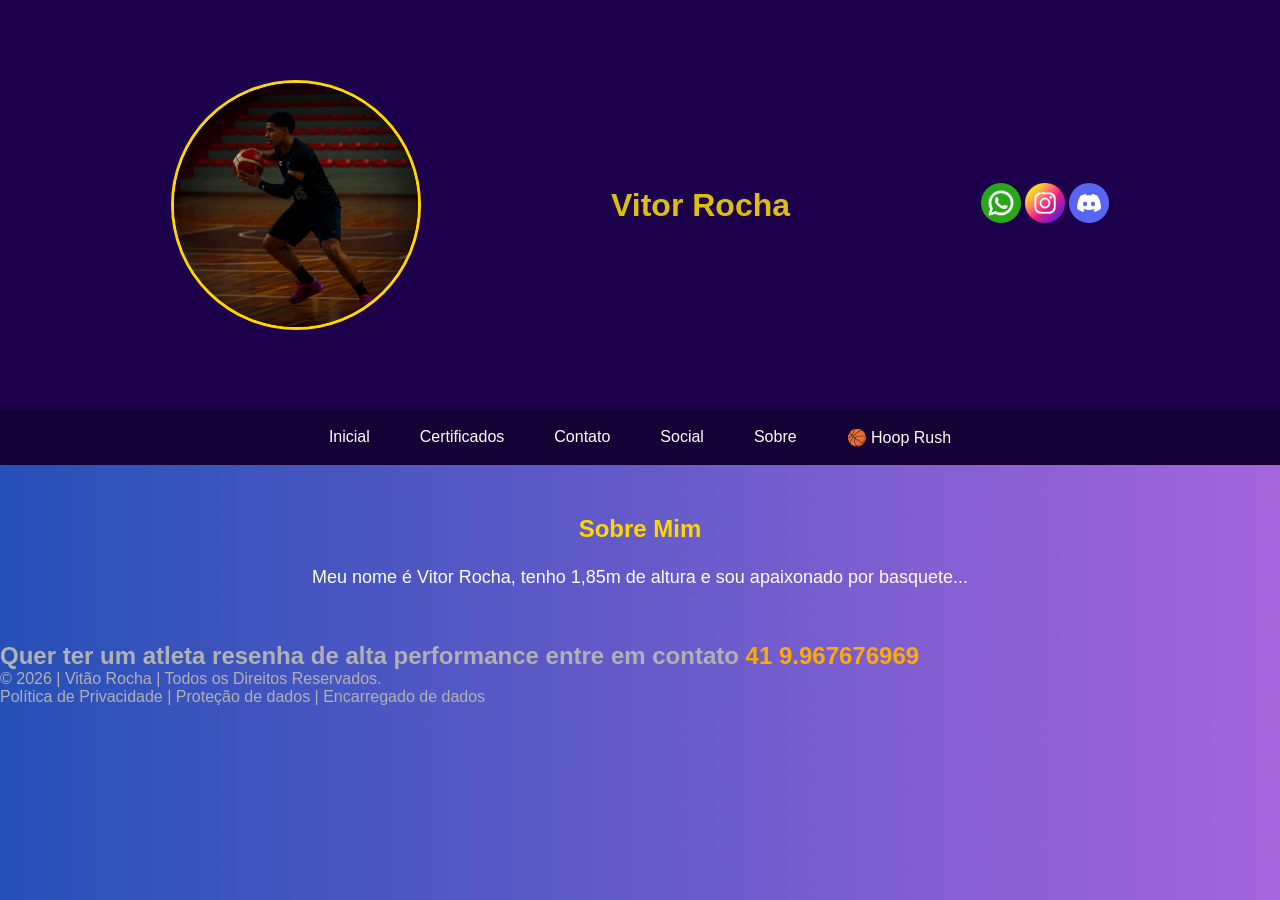
==== index.html @ 3212e562 "90" ====
<!DOCTYPE html>
<html lang="pt-br">
<head>
    <meta charset="UTF-8">
    <meta name="viewport" content="width=device-width, initial-scale=1.0">
    <title>Vitor Rocha</title>
    <link rel="stylesheet" href="style.css">
</head>
<body>
    <!-- Cabeçalho do site -->
    <header class="cabecalho-itens">
        <img class="cabecalho_imagem" src="WhatsApp Image 2026-06-12 at 19.13.53.jpeg" alt="Foto do Vitor">
        <h1 class="titulo_site">Vitor Rocha</h1>
        <div class="sociais">
            <img class="sociais" src="3670051.png" alt="Meu whatsapp">
            <img class="sociais" src="3955024.png" alt="Meu instagram">
            <img class="sociais" src="discord-round-color-icon.webp" alt="Meu discord">
        </div>
    </header>

    <!-- Menu de Navegação -->
    <nav>
        <ul>
            <li><a href="index.html">Inicial</a></li>
            <li><a href="certificados.html">Certificados</a></li>
            <li><a href="contato.html">Contato</a></li>
            <li><a href="social.html">Social</a></li>
            <li><a href="sobre.html">Sobre</a></li>
            <li><a href="jogo.html">🏀 Hoop Rush</a></li>
        </ul>
    </nav>

    <!-- Conteúdo Principal -->
    <main>
        <section class="sobre">
            <h2>Sobre Mim</h2>
            <p>Meu nome é Vitor Rocha, tenho 1,85m de altura e sou apaixonado por basquete...</p>
        </section>
    </main>

    <!-- Rodapé -->
    <footer class="escola">
        <h2 class="escola-título">Quer ter um atleta resenha de alta performance entre em contato <a class="link" href="https://wa.me/554167676969">41 9.967676969</a></h2>
        <p>© 2026 | Vitão Rocha | Todos os Direitos Reservados.</p>
        <p>Política de Privacidade | Proteção de dados | Encarregado de dados</p>
    </footer>
</body>
</html>
---- style.css ----
*{
    margin: 0;
    padding: 0;
    box-sizing: border-box;
}

body{
    font-family: Arial, Helvetica, sans-serif;
    background-image: url("Design sem nome.png");
    background-size: cover;
    background-position: center;
    background-repeat: no-repeat;
    background-attachment: fixed;
    color: white;
}

header{
background-color: #1d004b;
color: #144848;
width: 100%;
padding: 80px;
}
.cabecalho-itens{
max-width: 1980px;
margin: 0 auto;
display: flex;
align-items: center;
justify-content: center;
}
.cabecalho_imagem{
    width: 250px;
    height: 250px;
    object-fit: cover;
    border-radius: 50%;
    border: 3px solid gold;
        /* Animação */
    transition: transform 0.4s ease, box-shadow 0.4s ease;
}

.titulo_site{
    padding: 50px;
    text-align: center;
    width: 50%;
    font: 60px;
    color: rgba(255, 225, 0, 0.852);
}
.sociais img{
    width: 40px;
    transition: transform 0.3s ease, filter 0.3s ease;
}

.sociais img:hover{
    transform: rotate(10deg) scale(1.2);
    filter: drop-shadow(0 0 10px gold);
}

.banner1{
display: flex;
justify-content: center;
}
.estudante_titulo{
    padding: 50px;
    text-align: center;
    color: gold;
}
.estudante-nome{
    text-align: center;
    color: #FFD700; /* dourado */
}
.estudante-imagem{
    width: 180px;
    height: 180px;
    object-fit: cover;
    border-radius: 50%;
    border: 3px solid gold;
    transition: transform 0.4s ease, box-shadow 0.4s ease;
}.estudante-imagem:hover{
    transform: translateY(-12px) scale(1.08);
    box-shadow: 0 15px 30px rgba(255, 215, 0, 0.7);
    cursor: pointer;
}
.estudante-icone{
width: 38px;
padding: 4px 8px;
}
.estudante{
    background-color: #23202c;
}

.estudante.div{
text-align: center;
padding: 24px 0;
justify-content: space-around;
}
.estudantes_todos{
display: flex;
justify-content: space-around;
}
.escola-image{
    width: 60%;
    max-width: 800px;
    height: auto;
}
.escola-titulo{
padding: 50px;
text-align: center;
}
.logo_rodape{
height: 80px;
padding: 12px 0;


}

.link{
color: #ffaa00;
text-decoration: none;
}.estudantes_todos{
    display: flex;
    justify-content: align-items;
    gap: 40px;
    flex-wrap: wrap;
}

.estudante-div{
    text-align: center;
}
body{
    color: rgb(255, 208, 0);
}
.escola{
    color: rgb(177, 177, 177);
}
.sobre{
    text-align: center;
    padding: 50px;
    color: white;
}

.sobre h2{
    color: gold;
    margin-bottom: 20px;
}

.sobre p{
    max-width: 800px;
    margin: 0 auto;
    font-size: 18px;
    line-height: 1.6;
}.cabecalho_imagem:hover{
    transform: translateY(-15px) scale(1.05);
    box-shadow: 0 15px 30px rgba(255, 215, 0, 0.6);
}.video {
    text-align: center;
    padding: 40px 20px;
}

.video {
    text-align: center;
    padding: 40px 20px;
}

.video h2 {
    margin-bottom: 20px;
}

.video iframe {
    display: block;
    margin: 0 auto;
    width: 80%;
    max-width: 800px;
    aspect-ratio: 16 / 9;
    border: none;
    border-radius: 15px;
}nav {
    background-color: #140034;
}

nav ul {
    list-style-type: none;
    margin: 0;
    padding: 0;
    display: flex;
    justify-content: center;
}

nav li a {
    display: block;
    color: white;
    text-decoration: none;
    padding: 18px 25px;
    font-family: Arial, sans-serif;
    transition: 0.3s;
}

nav li a:hover {
    background-color: #ffd900;
    color: #000;
}
/* TÍTULO DOS CERTIFICADOS */

main > h1 {
    text-align: center;
    margin: 40px 0 30px;
}


/* ÁREA DOS CERTIFICADOS */

.certificados {
    display: flex;
    justify-content: center;
    align-items: flex-start;
    gap: 30px;
    flex-wrap: wrap;
    padding: 20px;
}


/* CADA CERTIFICADO */

.certificado {
    width: 450px;
    background-color: white;
    padding: 20px;
    border-radius: 15px;
    text-align: center;
    box-shadow: 0 5px 15px rgba(0, 0, 0, 0.3);
    transition: 0.3s;
}


/* EFEITO AO PASSAR O MOUSE */

.certificado:hover {
    transform: translateY(-10px);
}


/* IMAGEM DO CERTIFICADO */

.certificado img {
    width: 100%;
    height: auto;
    border-radius: 10px;
}


/* TÍTULO */

.certificado h2 {
    font-size: 20px;
    margin-top: 15px;
}


/* TEXTO */

.certificado p {
    font-size: 16px;
}main > h1 {
    text-align: center;
    text-transform: uppercase;
    margin: 40px 0 30px;
}
.pagina-social {
    text-align: center;
    padding: 40px 20px;
}

.pagina-social h1 {
    text-transform: uppercase;
    color: #ffd900;
    margin-bottom: 20px;
}

.pagina-social p {
    text-align: center;
    color: white;
}

.redes {
    display: flex;
    justify-content: center;
    align-items: center;
    gap: 50px;
    margin-top: 50px;
}

.redes a {
    width: 180px;
    padding: 20px;
    background-color: rgba(255, 255, 255, 0.15);
    border-radius: 15px;
    text-decoration: none;
    color: white;
    box-shadow: 0 5px 15px rgba(0, 0, 0, 0.3);
    transition: 0.3s;
}

.redes a:hover {
    transform: translateY(-10px);
    background-color: rgba(255, 255, 255, 0.3);
}

.redes img {
    width: 100px;
    height: 100px;
    object-fit: contain;
    display: block;
    margin: auto;
}

.redes span {
    display: block;
    margin-top: 15px;
    font-size: 20px;
    font-weight: bold;
}.pagina-contato {
    text-align: center;
    padding: 40px 20px;
}

.pagina-contato h1 {
    color: #ffd900;
    text-transform: uppercase;
    margin-bottom: 15px;
}

.pagina-contato p {
    color: white;
}

.formulario {
    width: 500px;
    max-width: 90%;
    margin: 40px auto;
    padding: 30px;
    background-color: rgba(255, 255, 255, 0.15);
    border-radius: 15px;
    display: flex;
    flex-direction: column;
    gap: 10px;
}

.formulario label {
    color: white;
    text-align: left;
    font-weight: bold;
}

.formulario input,
.formulario textarea {
    padding: 12px;
    border: none;
    border-radius: 8px;
    font-size: 16px;
    font-family: Arial, sans-serif;
}

.formulario textarea {
    resize: vertical;
}

.formulario button {
    margin-top: 15px;
    padding: 12px;
    border: none;
    border-radius: 8px;
    background-color: #ffd900;
    color: #000;
    font-size: 16px;
    font-weight: bold;
    cursor: pointer;
    transition: 0.3s;
}

.formulario button:hover {
    background-color: white;
    transform: scale(1.03);
}

.pagina-sobre {
    padding: 50px 40px;
    text-align: center;
}

.pagina-sobre > h1 {
    color: #ffd900;
    text-transform: uppercase;
    margin-bottom: 70px;
}

.sobre-conteudo {
    max-width: 1100px;
    margin: auto;
    display: flex;
    align-items: center;
    justify-content: center;
    gap: 90px;
}

.foto-sobre {
    width: 320px;
    height: 320px;
    object-fit: cover;
    border-radius: 50%;
    border: 4px solid #ffd900;

    transition: transform 0.4s ease, box-shadow 0.4s ease;
}

/* Animação da foto */

.foto-sobre:hover {
    transform: translateY(-15px) scale(1.05);
    box-shadow: 0 15px 30px rgba(0, 0, 0, 0.4);
}

.texto-sobre {
    max-width: 650px;
    text-align: left;
    color: white;
}

.texto-sobre h2 {
    color: #ffd900;
    margin-top: 30px;
    margin-bottom: 10px;
}

.texto-sobre h2:first-child {
    margin-top: 0;
}

.texto-sobre p {
    font-size: 17px;
    line-height: 1.8;
    margin-bottom: 15px;
}
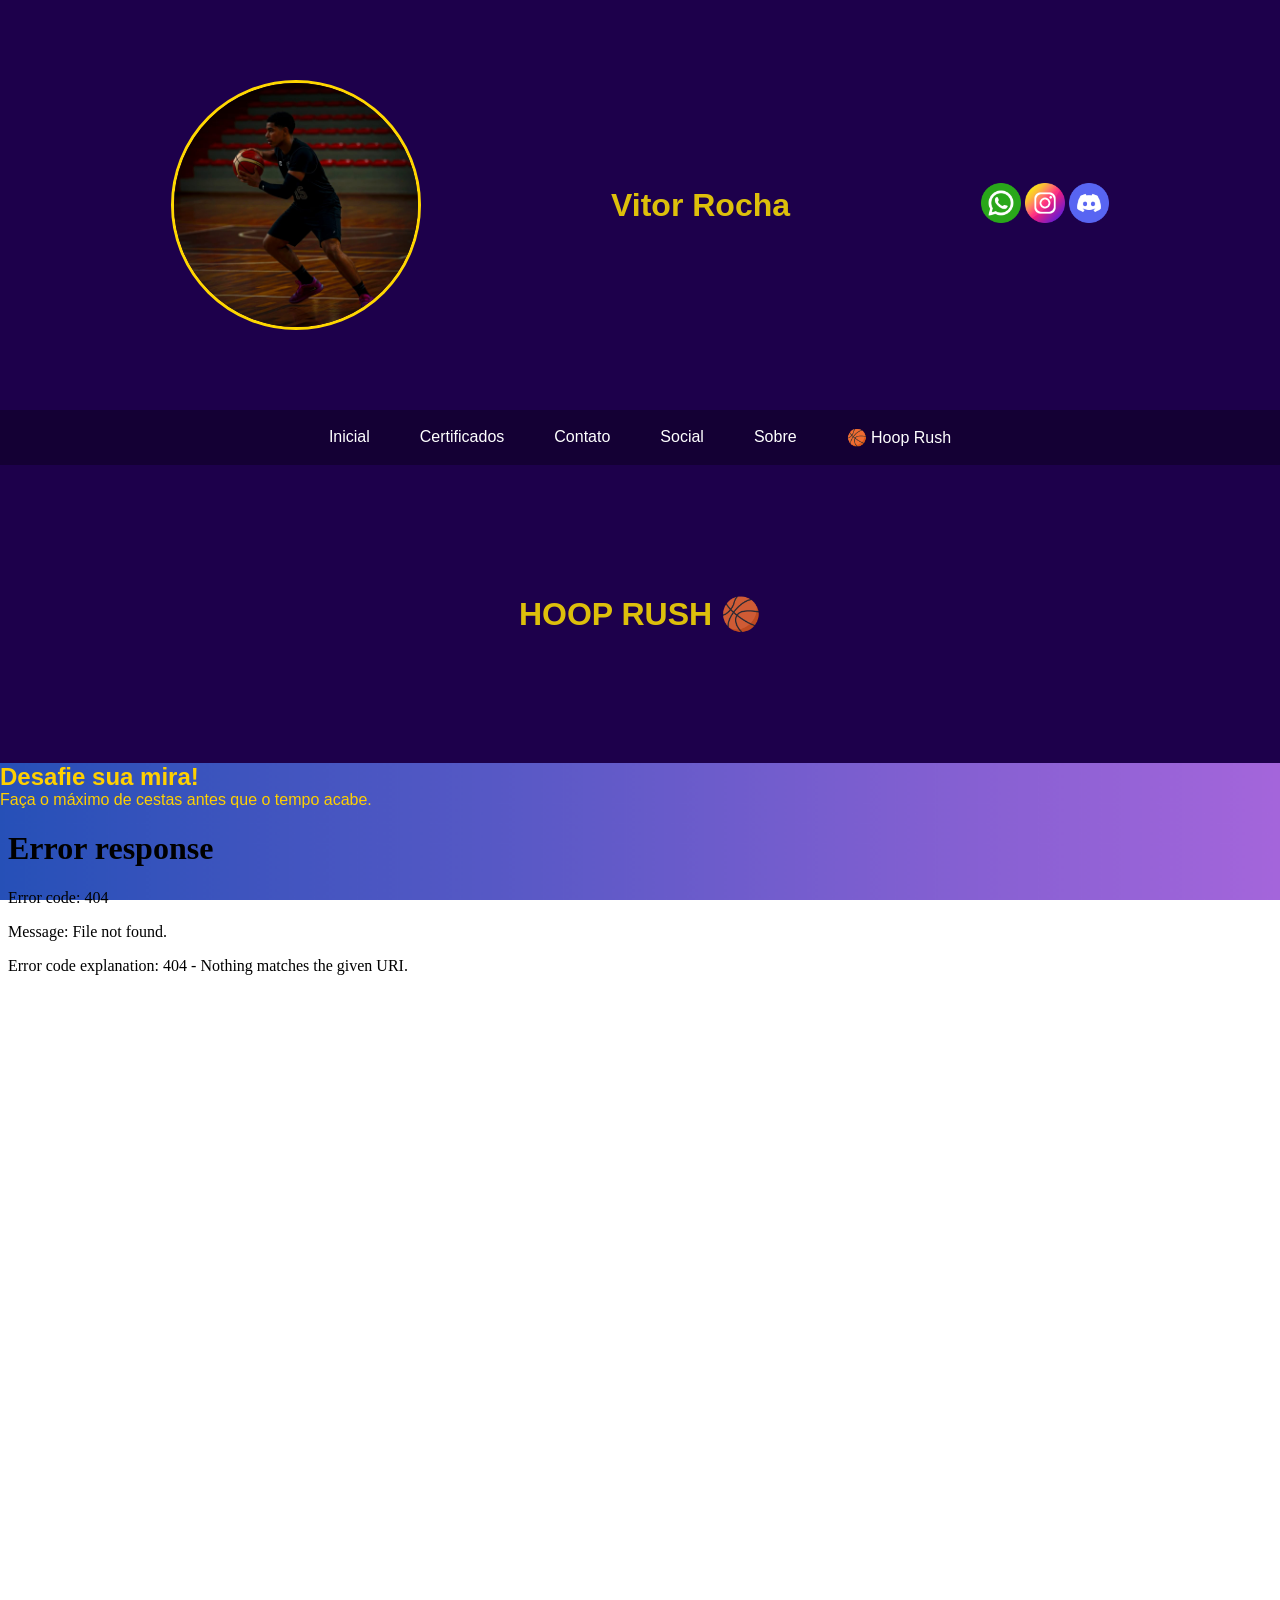
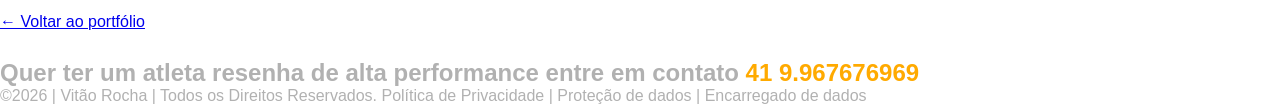
==== commit 08a8847b: "88" ====
--- a/index.html
+++ b/index.html
@@ -1,48 +1,171 @@
 <!DOCTYPE html>
+
 <html lang="pt-br">
+
 <head>
+
+<meta charset="UTF-8">
+
+<meta name="viewport" content="width=device-width, initial-scale=1.0">
+
+<title>Vitor Rocha</title>
+
+<link rel="stylesheet" href="style.css">
+
+</head>
+
+<body>
+
+<!--header é a parte do cabeçalho do site, é o topo da página-->
+
+<header class="cabecalho-itens">
+
+<img class="cabecalho_imagem" src="WhatsApp Image 2026-06-12 at 19.13.53.jpeg" alt=" Foto do vitor ">
+
+<h1 class="titulo_site">Vitor Rocha</h1>
+
+<div class="sociais">
+
+<img class="sociais" src="3670051.png" alt="Meu whatsapp">
+
+<img class="sociais" src="3955024.png" alt="Meu instagram">
+
+<img class="sociais" src="discord-round-color-icon.webp" alt="Meu discord">
+
+</div>
+
+</header>
+
+
+
+
+
+ 
+
+<nav>
+
+    <ul>
+
+        <li><a href="index.html">Inicial</a></li>
+
+        <li><a href="certificados.html">Certificados</a></li>
+
+        <li><a href="contato.html">Contato</a></li>
+
+        <li><a href="social.html">Social</a></li>
+
+        <li><a href="sobre.html">Sobre</a></li>
+
+        <li><a href="jogo.html">🏀 Hoop Rush</a></li>
+
+    </ul>
+
+</nav>
+
+
+
+
+
+
+
+   
+
+<!DOCTYPE html>
+
+<html lang="pt-BR">
+
+<head>
+
     <meta charset="UTF-8">
+
     <meta name="viewport" content="width=device-width, initial-scale=1.0">
-    <title>Vitor Rocha</title>
+
+    <title>Hoop Rush | Vitor</title>
+
     <link rel="stylesheet" href="style.css">
+
 </head>
+
 <body>
-    <!-- Cabeçalho do site -->
+
+
+
     <header class="cabecalho-itens">
-        <img class="cabecalho_imagem" src="WhatsApp Image 2026-06-12 at 19.13.53.jpeg" alt="Foto do Vitor">
-        <h1 class="titulo_site">Vitor Rocha</h1>
-        <div class="sociais">
-            <img class="sociais" src="3670051.png" alt="Meu whatsapp">
-            <img class="sociais" src="3955024.png" alt="Meu instagram">
-            <img class="sociais" src="discord-round-color-icon.webp" alt="Meu discord">
-        </div>
+
+        <h1 class="titulo_site">HOOP RUSH 🏀</h1>
+
     </header>
 
-    <!-- Menu de Navegação -->
-    <nav>
-        <ul>
-            <li><a href="index.html">Inicial</a></li>
-            <li><a href="certificados.html">Certificados</a></li>
-            <li><a href="contato.html">Contato</a></li>
-            <li><a href="social.html">Social</a></li>
-            <li><a href="sobre.html">Sobre</a></li>
-            <li><a href="jogo.html">🏀 Hoop Rush</a></li>
-        </ul>
-    </nav>
 
-    <!-- Conteúdo Principal -->
-    <main>
-        <section class="sobre">
-            <h2>Sobre Mim</h2>
-            <p>Meu nome é Vitor Rocha, tenho 1,85m de altura e sou apaixonado por basquete...</p>
-        </section>
+
+    <main class="pagina-jogo">
+
+        <h2>Desafie sua mira!</h2>
+
+        <p>Faça o máximo de cestas antes que o tempo acabe.</p>
+
+
+
+        <iframe
+
+            src="hoop-rush/index.html"
+
+            title="Jogo Hoop Rush"
+
+            width="100%"
+
+            height="800"
+
+            style="border:0; border-radius:16px;"
+
+            allow="autoplay">
+
+        </iframe>
+
+
+
+        <p>
+
+            <a href="index.html">← Voltar ao portfólio</a>
+
+        </p>
+
     </main>
 
-    <!-- Rodapé -->
+
+
+</body>
+
+</html>
+
+
+
+
+
+
+
+
+
+
+
+
+
     <footer class="escola">
-        <h2 class="escola-título">Quer ter um atleta resenha de alta performance entre em contato <a class="link" href="https://wa.me/554167676969">41 9.967676969</a></h2>
-        <p>© 2026 | Vitão Rocha | Todos os Direitos Reservados.</p>
-        <p>Política de Privacidade | Proteção de dados | Encarregado de dados</p>
-    </footer>
-</body>
-</html>+
+<img class="logo_rodape" src="" alt="">
+
+<h2 class="escola-título">Quer ter um atleta resenha de alta performance entre em contato<a class="link"
+
+
+
+href="https://wa.me/554167676969"> 41 9.967676969 </a></h2>
+
+<p></p>
+
+<p>©2026 | Vitão Rocha | Todos os Direitos Reservados.
+
+Política de Privacidade | Proteção de dados | Encarregado de dados</p>
+
+<p> </p>
+
+</footer> 
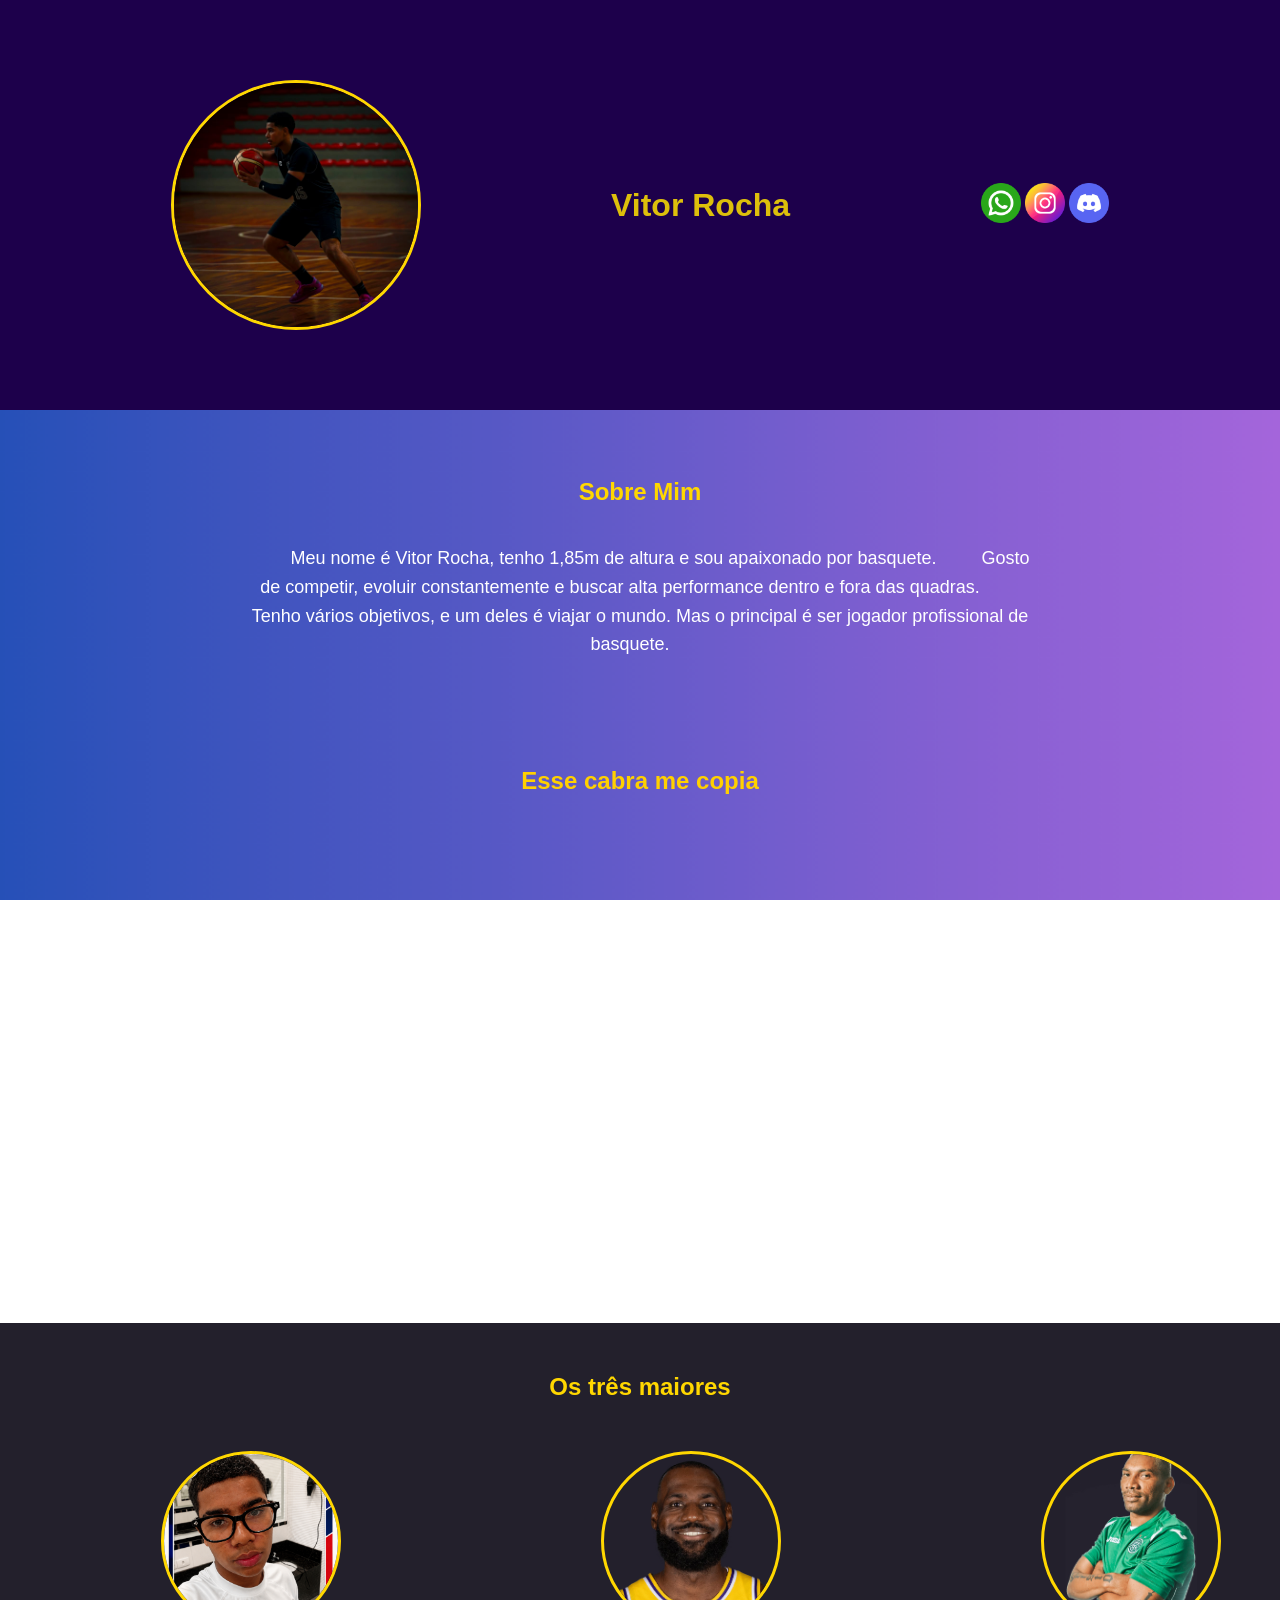
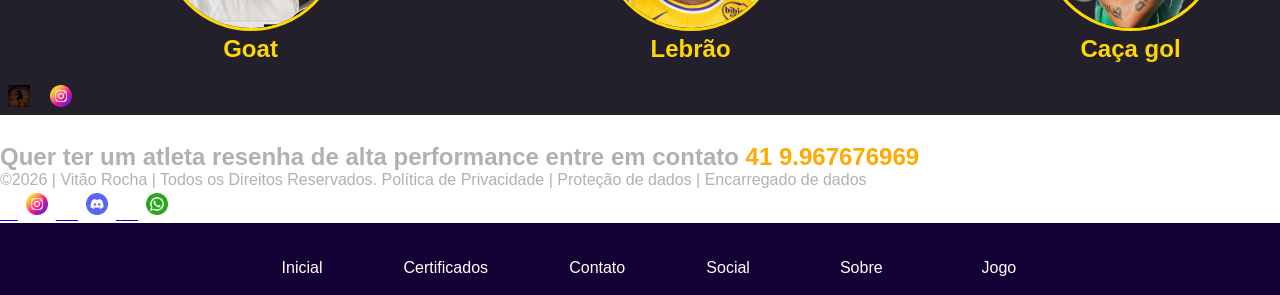
==== commit fe2fc614: "jj" ====
--- a/index.html
+++ b/index.html
@@ -4,7 +4,7 @@
 
 <head>
 
-<meta charset="UTF-8">
+    <meta charset="UTF-8">
 
 <meta name="viewport" content="width=device-width, initial-scale=1.0">
 
@@ -16,18 +16,17 @@
 
 <body>
 
-<!--header é a parte do cabeçalho do site, é o topo da página-->
 
-<header class="cabecalho-itens">
+    <!--header é a parte do cabeçalho do site, é o topo da página-->
 
-<img class="cabecalho_imagem" src="WhatsApp Image 2026-06-12 at 19.13.53.jpeg" alt=" Foto do vitor ">
+    <header class="cabecalho-itens">
 
+        <img class="cabecalho_imagem" src="WhatsApp Image 2026-06-12 at 19.13.53.jpeg" alt=" Foto do vitor ">
 <h1 class="titulo_site">Vitor Rocha</h1>
 
 <div class="sociais">
 
-<img class="sociais" src="3670051.png" alt="Meu whatsapp">
-
+    <img class="sociais" src="3670051.png" alt="Meu whatsapp">
 <img class="sociais" src="3955024.png" alt="Meu instagram">
 
 <img class="sociais" src="discord-round-color-icon.webp" alt="Meu discord">
@@ -35,137 +34,112 @@
 </div>
 
 </header>
+<!--Seção banner 1 é a parte do paragrafo 1 da página-->
+<section class="banner1">
+<img class="escola-image" src="paragrafo_1_banner.jpg" alt="">
+</section>
+<!--Seção estudantes é a parte do paragrafo 2 da página -- "Meninos"-->
+<!--altere em "src="estudante_menino_1.png" para src"nome da imagem do menino em
+todos abaixo-->
+<!--altere em "src="site_school.png" para src"nome da logo em todos abaixo-->
+<!--para aumentar os alunos copie a div no edidor que corresponda desde a foto
+até os icones abaixo - dúvidas chame o professor-->
+<section class="sobre">
+    <h2>Sobre Mim</h2>
 
+    <p>
+        Meu nome é Vitor Rocha, tenho 1,85m de altura e sou apaixonado por basquete.
+        Gosto de competir, evoluir constantemente e buscar alta performance dentro e fora das quadras.
+        Tenho vários objetivos, e um deles é viajar o mundo. Mas o principal é ser jogador profissional de basquete.
+    </p>
+</section>
+<section class="video">
+    <h2>Esse cabra me copia</h2>
 
+    <iframe
+        src="https://www.youtube.com/embed/qfj-xhp1gXg"
+        title="Vídeo do YouTube"
+        frameborder="0"
+        allow="accelerometer; autoplay; clipboard-write; encrypted-media; gyroscope; picture-in-picture; web-share"
+        allowfullscreen>
+    </iframe>
+</section>
 
+<section class="estudante">
+<h1 class="estudante_titulo">Os três maiores</h1>
+<p> </p>
+<div class="estudantes_todos">
 
+    <div class="estudante-div">
+        <img class="estudante-imagem" src="ChatGPT Image 15 de jun. de 2026, 21_21_44.png" alt="Vitor">
+        <h2 class="estudante-nome">Goat </h2>
+    </div>
 
- 
+    <div class="estudante-div">
+        <img class="estudante-imagem" src="lj.avif" alt="Foto 2">
+        <h2 class="estudante-nome">Lebrão</h2>
+    </div>
 
-<nav>
+    <div class="estudante-div">
+        <img class="estudante-imagem" src="319528_ori__20160216143359_flavio_caca_rato.png" alt="Foto 3">
+        <h2 class="estudante-nome">Caça gol</h2>
+    </div>
 
-    <ul>
+</div>
+<p> </p>
+<img class="estudante-icone" src="WhatsApp Image 2026-06-12 at 19.13.53.jpeg" alt="Link do Site da
+escola"></a>
+<img class="estudante-icone" src="3955024.png" alt="Link do
+Instagram">
 
-        <li><a href="index.html">Inicial</a></li>
-
-        <li><a href="certificados.html">Certificados</a></li>
-
-        <li><a href="contato.html">Contato</a></li>
-
-        <li><a href="social.html">Social</a></li>
-
-        <li><a href="sobre.html">Sobre</a></li>
-
-        <li><a href="jogo.html">🏀 Hoop Rush</a></li>
-
-    </ul>
-
-</nav>
+</div>
+</section>
+<!--Seção estudantes é a parte do paragrafo 3 da página -- "Meninas"-->
+<!--altere em "src="estudante_menina_1.png" para src"nome da imagem do menina em
+todas abaixo-->
+<!--altere em "src="site_school.png" para src"nome da logo em todos abaixo-->
 
 
 
 
 
 
+<!--Seção rodapé é a parte final da paragrafo 3 da página-->
+<footer class="escola">
 
-   
+    <img class="logo_rodape" src="" alt="">
 
-<!DOCTYPE html>
-
-<html lang="pt-BR">
-
-<head>
-
-    <meta charset="UTF-8">
-
-    <meta name="viewport" content="width=device-width, initial-scale=1.0">
-
-    <title>Hoop Rush | Vitor</title>
-
-    <link rel="stylesheet" href="style.css">
-
-</head>
-
-<body>
-
-
-
-    <header class="cabecalho-itens">
-
-        <h1 class="titulo_site">HOOP RUSH 🏀</h1>
-
-    </header>
-
-
-
-    <main class="pagina-jogo">
-
-        <h2>Desafie sua mira!</h2>
-
-        <p>Faça o máximo de cestas antes que o tempo acabe.</p>
-
-
-
-        <iframe
-
-            src="hoop-rush/index.html"
-
-            title="Jogo Hoop Rush"
-
-            width="100%"
-
-            height="800"
-
-            style="border:0; border-radius:16px;"
-
-            allow="autoplay">
-
-        </iframe>
-
-
-
-        <p>
-
-            <a href="index.html">← Voltar ao portfólio</a>
-
-        </p>
-
-    </main>
-
-
-
-</body>
-
-</html>
-
-
-
-
-
-
-
-
-
-
-
-
-
-    <footer class="escola">
-
-<img class="logo_rodape" src="" alt="">
-
-<h2 class="escola-título">Quer ter um atleta resenha de alta performance entre em contato<a class="link"
-
-
+    <h2 class="escola-título">Quer ter um atleta resenha de alta performance entre em contato<a class="link"
 
 href="https://wa.me/554167676969"> 41 9.967676969 </a></h2>
+<p></p>
+<p>©2026 | Vitão Rocha | Todos os Direitos Reservados.
+Política de Privacidade | Proteção de dados | Encarregado de dados</p>
+<p> </p>
+</footer>
+</body>
+</html>
+<!-- Instagram -->
+<a href="https://www.instagram.com/vitorrocha_oficial" target="_blank">
+    <img src="3955024.png" alt="Instagram" class="estudante-icone">
+</a>
 
-<p></p>
+<!-- Discord -->
+<a href="https://discord.gg/" target="_blank">
+    <img src="discord-round-color-icon.webp" alt="Discord" class="estudante-icone">
+</a>
 
-<p>©2026 | Vitão Rocha | Todos os Direitos Reservados.
-
-Política de Privacidade | Proteção de dados | Encarregado de dados</p>
-
-<p> </p>
-
-</footer> +<!-- WhatsApp -->
+<a href="https://wa.me/5541999105448" target="_blank">
+    <img src="3670051.png" alt="WhatsApp" class="estudante-icone">
+</a>
+<nav>
+    <ul>
+        <li><a href="index.html">Inicial</a></li>
+        <li><a href="certificados.html">Certificados</a></li>
+        <li><a href="contato.html">Contato</a></li>
+        <li><a href="social.html">Social</a></li>
+         <li><a href="sobre.html">Sobre</a></li>
+           <li><a href="jogo.html">Jogo</a></li>
+    </ul>
+</nav>
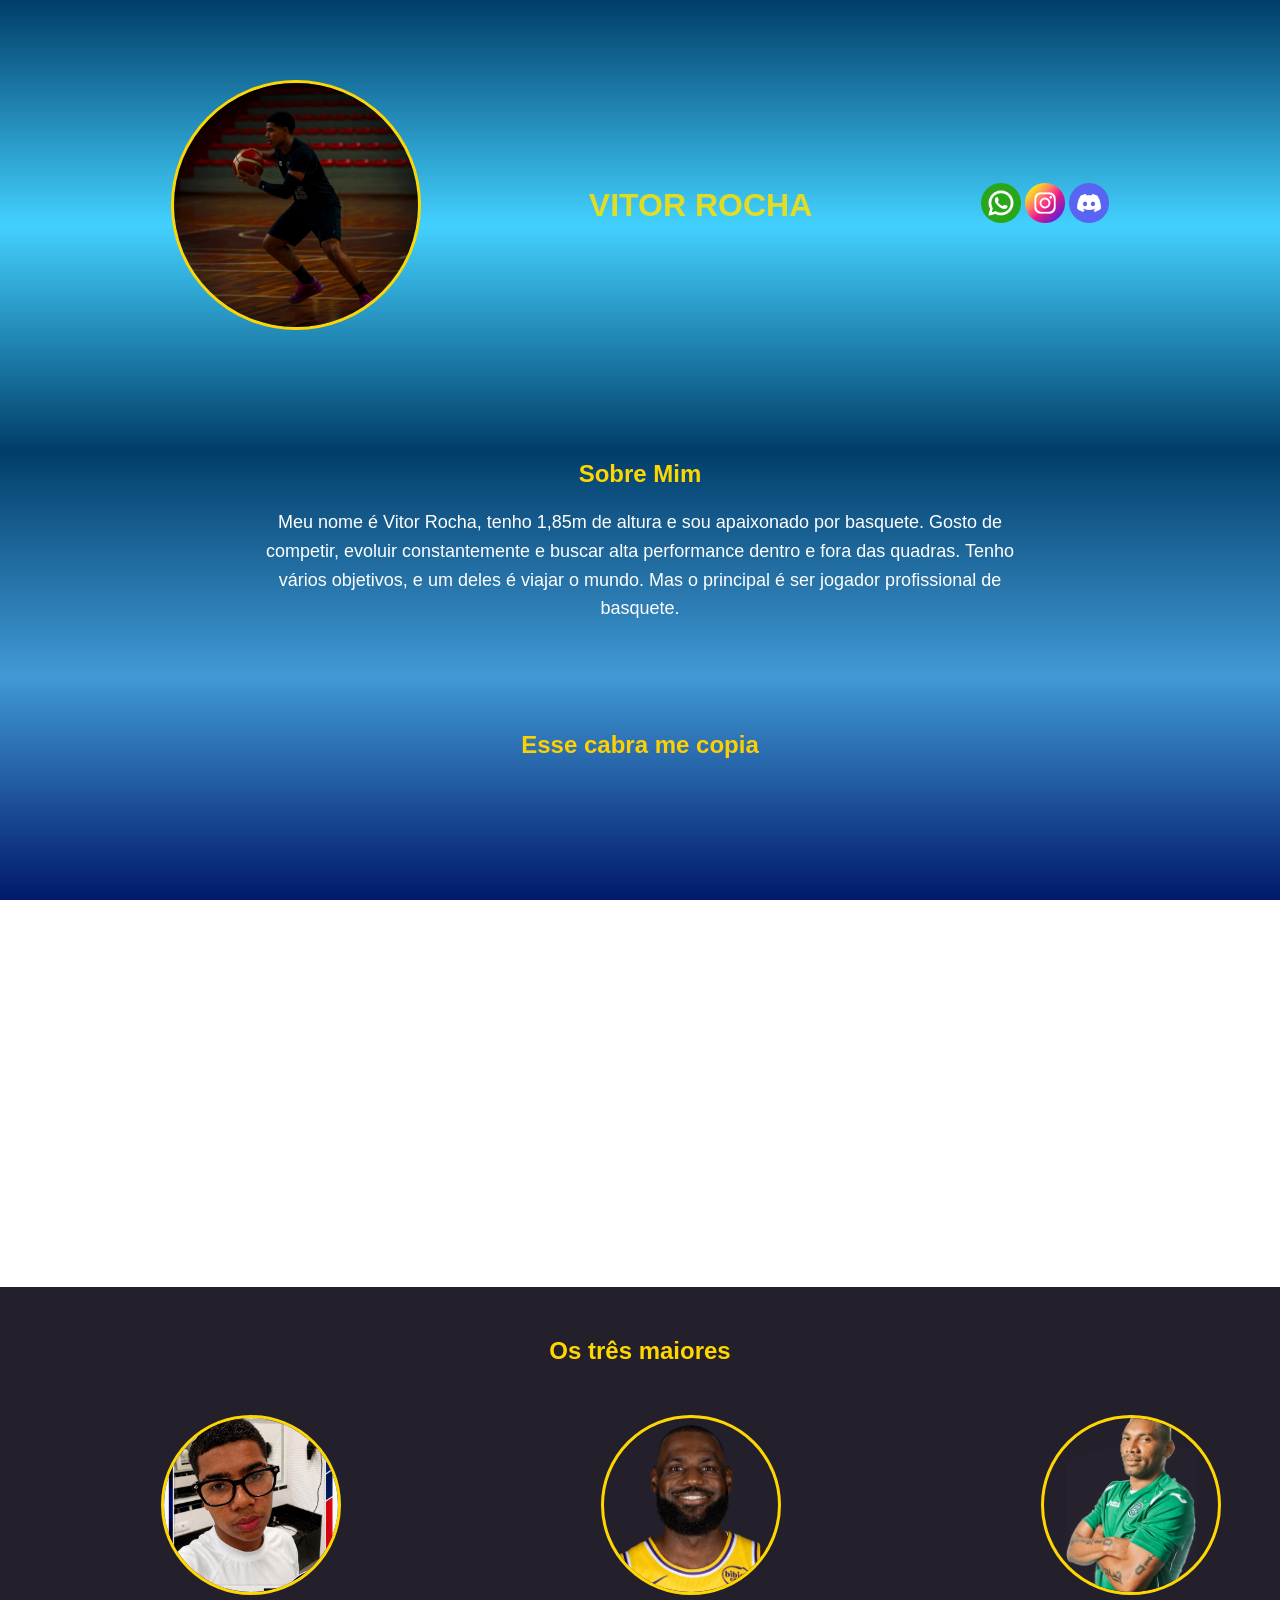
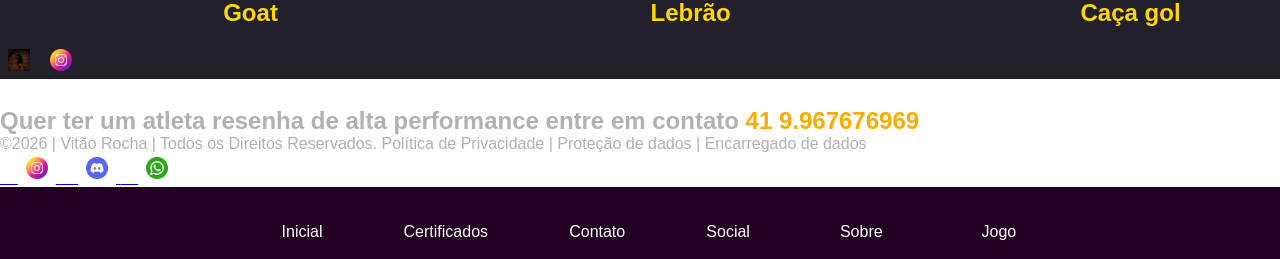
==== commit 8b2e4e22: "~~" ====
--- a/index.html
+++ b/index.html
@@ -22,7 +22,7 @@
     <header class="cabecalho-itens">
 
         <img class="cabecalho_imagem" src="WhatsApp Image 2026-06-12 at 19.13.53.jpeg" alt=" Foto do vitor ">
-<h1 class="titulo_site">Vitor Rocha</h1>
+<h1 class="titulo_site">VITOR ROCHA</h1>
 
 <div class="sociais">
 
@@ -45,24 +45,25 @@
 <!--para aumentar os alunos copie a div no edidor que corresponda desde a foto
 até os icones abaixo - dúvidas chame o professor-->
 <section class="sobre">
-    <h2>Sobre Mim</h2>
 
-    <p>
-        Meu nome é Vitor Rocha, tenho 1,85m de altura e sou apaixonado por basquete.
-        Gosto de competir, evoluir constantemente e buscar alta performance dentro e fora das quadras.
-        Tenho vários objetivos, e um deles é viajar o mundo. Mas o principal é ser jogador profissional de basquete.
-    </p>
+    <h2>Sobre Mim</h2>
+
+ <p>
+ Meu nome é Vitor Rocha, tenho 1,85m de altura e sou apaixonado por basquete.
+ Gosto de competir, evoluir constantemente e buscar alta performance dentro e fora das quadras.
+ Tenho vários objetivos, e um deles é viajar o mundo. Mas o principal é ser jogador profissional de basquete.
+ </p>
 </section>
 <section class="video">
     <h2>Esse cabra me copia</h2>
 
     <iframe
-        src="https://www.youtube.com/embed/qfj-xhp1gXg"
-        title="Vídeo do YouTube"
-        frameborder="0"
-        allow="accelerometer; autoplay; clipboard-write; encrypted-media; gyroscope; picture-in-picture; web-share"
-        allowfullscreen>
-    </iframe>
+src="https://www.youtube.com/embed/qfj-xhp1gXg"
+title="Vídeo do YouTube"
+ frameborder="0"
+ allow="accelerometer; autoplay; clipboard-write; encrypted-media; gyroscope; picture-in-picture; web-share"
+allowfullscreen>
+</iframe>
 </section>
 
 <section class="estudante">
--- a/style.css
+++ b/style.css
@@ -6,7 +6,7 @@
 
 body{
     font-family: Arial, Helvetica, sans-serif;
-    background-image: url("Design sem nome.png");
+    background-image: url("background\ 01.png");
     background-size: cover;
     background-position: center;
     background-repeat: no-repeat;
@@ -15,7 +15,7 @@
 }
 
 header{
-background-color: #1d004b;
+background-color: #00000000;
 color: #144848;
 width: 100%;
 padding: 80px;
@@ -173,7 +173,7 @@
     border: none;
     border-radius: 15px;
 }nav {
-    background-color: #140034;
+    background-color: #220125;
 }
 
 nav ul {
@@ -290,7 +290,7 @@
 .redes a {
     width: 180px;
     padding: 20px;
-    background-color: rgba(255, 255, 255, 0.15);
+    background-color: rgba(0, 0, 0, 0.15);
     border-radius: 15px;
     text-decoration: none;
     color: white;
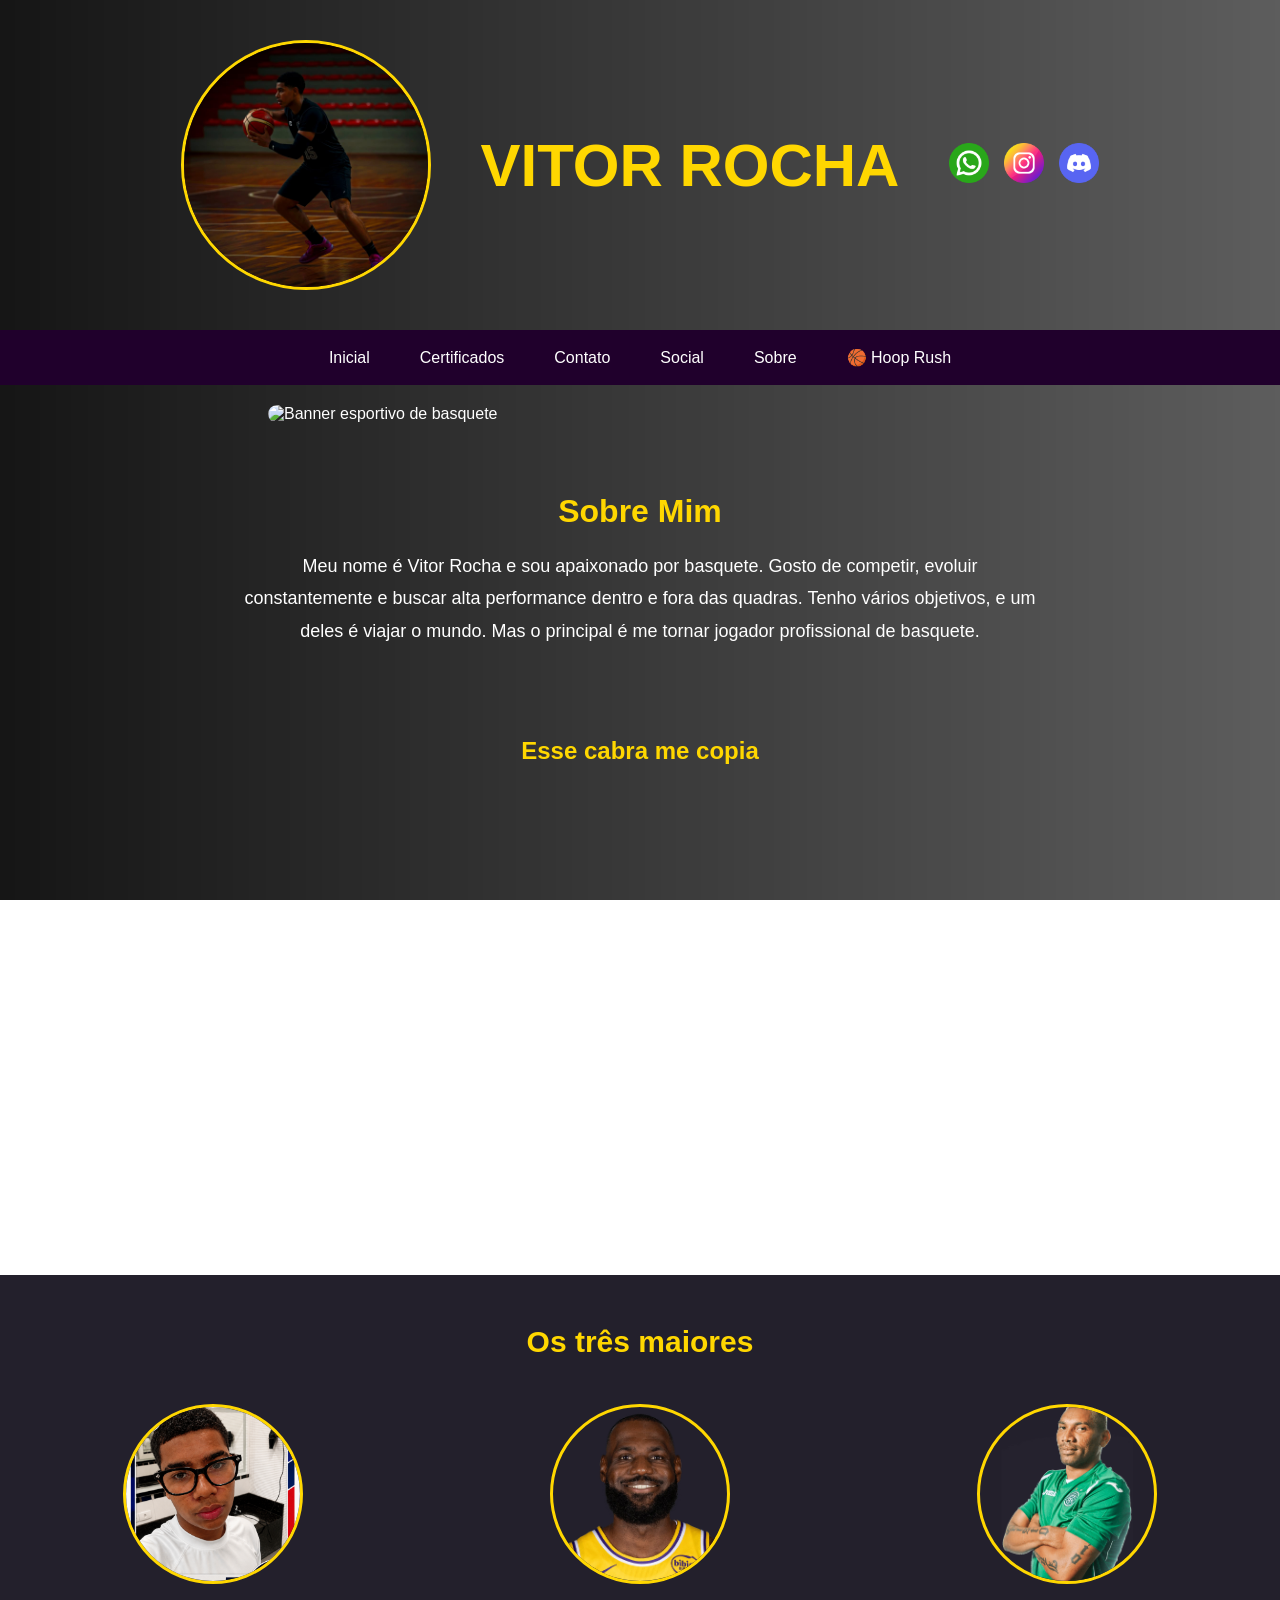
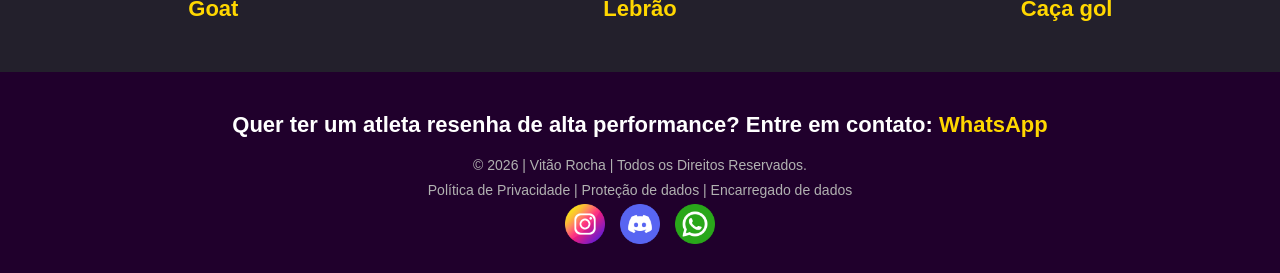
==== commit 6af19ca5: "x" ====
--- a/index.html
+++ b/index.html
@@ -1,146 +1,191 @@
+
 <!DOCTYPE html>
-
-<html lang="pt-br">
+<html lang="pt-BR">
 
 <head>
+    <meta charset="UTF-8">
+    <meta name="viewport" content="width=device-width, initial-scale=1.0">
 
-    <meta charset="UTF-8">
+    <title>Vitor Rocha</title>
 
-<meta name="viewport" content="width=device-width, initial-scale=1.0">
-
-<title>Vitor Rocha</title>
-
-<link rel="stylesheet" href="style.css">
-
+    <link rel="stylesheet" href="style.css">
 </head>
 
 <body>
 
-
-    <!--header é a parte do cabeçalho do site, é o topo da página-->
-
+    <!-- CABEÇALHO -->
     <header class="cabecalho-itens">
 
-        <img class="cabecalho_imagem" src="WhatsApp Image 2026-06-12 at 19.13.53.jpeg" alt=" Foto do vitor ">
-<h1 class="titulo_site">VITOR ROCHA</h1>
+        <img
+            class="cabecalho_imagem"
+            src="WhatsApp Image 2026-06-12 at 19.13.53.jpeg"
+            alt="Foto do Vitor">
 
-<div class="sociais">
+        <h1 class="titulo_site">VITOR ROCHA</h1>
 
-    <img class="sociais" src="3670051.png" alt="Meu whatsapp">
-<img class="sociais" src="3955024.png" alt="Meu instagram">
+        <div class="sociais">
 
-<img class="sociais" src="discord-round-color-icon.webp" alt="Meu discord">
+            <a href="https://wa.me/5541999105448" target="_blank" rel="noopener noreferrer">
+                <img src="3670051.png" alt="Meu WhatsApp">
+            </a>
 
-</div>
+            <a href="https://www.instagram.com/vitorrocha_oficial"
+               target="_blank" rel="noopener noreferrer">
+                <img src="3955024.png" alt="Meu Instagram">
+            </a>
 
-</header>
-<!--Seção banner 1 é a parte do paragrafo 1 da página-->
-<section class="banner1">
-<img class="escola-image" src="paragrafo_1_banner.jpg" alt="">
-</section>
-<!--Seção estudantes é a parte do paragrafo 2 da página -- "Meninos"-->
-<!--altere em "src="estudante_menino_1.png" para src"nome da imagem do menino em
-todos abaixo-->
-<!--altere em "src="site_school.png" para src"nome da logo em todos abaixo-->
-<!--para aumentar os alunos copie a div no edidor que corresponda desde a foto
-até os icones abaixo - dúvidas chame o professor-->
-<section class="sobre">
+            <a href="https://discord.com/"
+               target="_blank" rel="noopener noreferrer">
+                <img src="discord-round-color-icon.webp" alt="Discord">
+            </a>
 
-    <h2>Sobre Mim</h2>
+        </div>
 
- <p>
- Meu nome é Vitor Rocha, tenho 1,85m de altura e sou apaixonado por basquete.
- Gosto de competir, evoluir constantemente e buscar alta performance dentro e fora das quadras.
- Tenho vários objetivos, e um deles é viajar o mundo. Mas o principal é ser jogador profissional de basquete.
- </p>
-</section>
-<section class="video">
-    <h2>Esse cabra me copia</h2>
+    </header>
 
-    <iframe
-src="https://www.youtube.com/embed/qfj-xhp1gXg"
-title="Vídeo do YouTube"
- frameborder="0"
- allow="accelerometer; autoplay; clipboard-write; encrypted-media; gyroscope; picture-in-picture; web-share"
-allowfullscreen>
-</iframe>
-</section>
+    <!-- MENU DE NAVEGAÇÃO -->
+    <nav>
+        <ul>
+            <li><a href="index.html">Inicial</a></li>
+            <li><a href="certificados.html">Certificados</a></li>
+            <li><a href="contato.html">Contato</a></li>
+            <li><a href="social.html">Social</a></li>
+            <li><a href="sobre.html">Sobre</a></li>
+            <li><a href="jogo.html">🏀 Hoop Rush</a></li>
+        </ul>
+    </nav>
 
-<section class="estudante">
-<h1 class="estudante_titulo">Os três maiores</h1>
-<p> </p>
-<div class="estudantes_todos">
+    <main>
 
-    <div class="estudante-div">
-        <img class="estudante-imagem" src="ChatGPT Image 15 de jun. de 2026, 21_21_44.png" alt="Vitor">
-        <h2 class="estudante-nome">Goat </h2>
-    </div>
+        <!-- BANNER PRINCIPAL -->
+        <section class="banner1">
 
-    <div class="estudante-div">
-        <img class="estudante-imagem" src="lj.avif" alt="Foto 2">
-        <h2 class="estudante-nome">Lebrão</h2>
-    </div>
+            <img
+                class="escola-image"
+                src="paragrafo_1_banner.jpg"
+                alt="Banner esportivo de basquete">
 
-    <div class="estudante-div">
-        <img class="estudante-imagem" src="319528_ori__20160216143359_flavio_caca_rato.png" alt="Foto 3">
-        <h2 class="estudante-nome">Caça gol</h2>
-    </div>
+        </section>
 
-</div>
-<p> </p>
-<img class="estudante-icone" src="WhatsApp Image 2026-06-12 at 19.13.53.jpeg" alt="Link do Site da
-escola"></a>
-<img class="estudante-icone" src="3955024.png" alt="Link do
-Instagram">
+        <!-- SOBRE MIM -->
+        <section class="sobre">
 
-</div>
-</section>
-<!--Seção estudantes é a parte do paragrafo 3 da página -- "Meninas"-->
-<!--altere em "src="estudante_menina_1.png" para src"nome da imagem do menina em
-todas abaixo-->
-<!--altere em "src="site_school.png" para src"nome da logo em todos abaixo-->
+            <h2>Sobre Mim</h2>
 
+            <p>
+                Meu nome é Vitor Rocha e sou apaixonado por basquete.
+                Gosto de competir, evoluir constantemente e buscar
+                alta performance dentro e fora das quadras.
+                Tenho vários objetivos, e um deles é viajar o mundo.
+                Mas o principal é me tornar jogador profissional de basquete.
+            </p>
 
+        </section>
 
+        <!-- VÍDEO -->
+        <section class="video">
 
+            <h2>Esse cabra me copia</h2>
 
+            <iframe
+                src="https://www.youtube.com/embed/qfj-xhp1gXg"
+                title="Vídeo do YouTube"
+                allow="accelerometer; autoplay; clipboard-write; encrypted-media; gyroscope; picture-in-picture; web-share"
+                referrerpolicy="strict-origin-when-cross-origin"
+                allowfullscreen>
+            </iframe>
 
-<!--Seção rodapé é a parte final da paragrafo 3 da página-->
-<footer class="escola">
+        </section>
 
-    <img class="logo_rodape" src="" alt="">
+        <!-- OS TRÊS MAIORES -->
+        <section class="estudante">
 
-    <h2 class="escola-título">Quer ter um atleta resenha de alta performance entre em contato<a class="link"
+            <h1 class="estudante_titulo">Os três maiores</h1>
 
-href="https://wa.me/554167676969"> 41 9.967676969 </a></h2>
-<p></p>
-<p>©2026 | Vitão Rocha | Todos os Direitos Reservados.
-Política de Privacidade | Proteção de dados | Encarregado de dados</p>
-<p> </p>
-</footer>
+            <div class="estudantes_todos">
+
+                <div class="estudante-div">
+
+                    <img
+                        class="estudante-imagem"
+                        src="ChatGPT Image 15 de jun. de 2026, 21_21_44.png"
+                        alt="Vitor">
+
+                    <h2 class="estudante-nome">Goat</h2>
+
+                </div>
+
+                <div class="estudante-div">
+
+                    <img
+                        class="estudante-imagem"
+                        src="lj.avif"
+                        alt="Lebrão">
+
+                    <h2 class="estudante-nome">Lebrão</h2>
+
+                </div>
+
+                <div class="estudante-div">
+
+                    <img
+                        class="estudante-imagem"
+                        src="319528_ori__20160216143359_flavio_caca_rato.png"
+                        alt="Caça gol">
+
+                    <h2 class="estudante-nome">Caça gol</h2>
+
+                </div>
+
+            </div>
+
+        </section>
+
+    </main>
+
+    <!-- RODAPÉ -->
+    <footer class="escola">
+
+        <h2 class="escola-título">
+            Quer ter um atleta resenha de alta performance?
+            Entre em contato:
+
+            <a class="link" href="https://wa.me/55419967676969"
+               target="_blank" rel="noopener noreferrer">
+                WhatsApp
+            </a>
+        </h2>
+
+        <p>
+            © 2026 | Vitão Rocha | Todos os Direitos Reservados.
+        </p>
+
+        <p>
+            Política de Privacidade | Proteção de dados |
+            Encarregado de dados
+        </p>
+
+        <!-- REDES SOCIAIS -->
+        <div class="sociais">
+
+            <a href="https://www.instagram.com/vitorrocha_oficial"
+               target="_blank" rel="noopener noreferrer">
+                <img src="3955024.png" alt="Instagram">
+            </a>
+
+            <a href="https://discord.com/"
+               target="_blank" rel="noopener noreferrer">
+                <img src="discord-round-color-icon.webp" alt="Discord">
+            </a>
+
+            <a href="https://wa.me/5541999105448"
+               target="_blank" rel="noopener noreferrer">
+                <img src="3670051.png" alt="WhatsApp">
+            </a>
+
+        </div>
+
+    </footer>
+
 </body>
 </html>
-<!-- Instagram -->
-<a href="https://www.instagram.com/vitorrocha_oficial" target="_blank">
-    <img src="3955024.png" alt="Instagram" class="estudante-icone">
-</a>
-
-<!-- Discord -->
-<a href="https://discord.gg/" target="_blank">
-    <img src="discord-round-color-icon.webp" alt="Discord" class="estudante-icone">
-</a>
-
-<!-- WhatsApp -->
-<a href="https://wa.me/5541999105448" target="_blank">
-    <img src="3670051.png" alt="WhatsApp" class="estudante-icone">
-</a>
-<nav>
-    <ul>
-        <li><a href="index.html">Inicial</a></li>
-        <li><a href="certificados.html">Certificados</a></li>
-        <li><a href="contato.html">Contato</a></li>
-        <li><a href="social.html">Social</a></li>
-         <li><a href="sobre.html">Sobre</a></li>
-           <li><a href="jogo.html">Jogo</a></li>
-    </ul>
-</nav>
--- a/style.css
+++ b/style.css
@@ -1,166 +1,156 @@
-*{
+
+/* ========================================
+   CONFIGURAÇÕES GERAIS
+======================================== */
+
+* {
     margin: 0;
     padding: 0;
     box-sizing: border-box;
 }
 
-body{
+:root {
+    --roxo: #20002c;
+    --roxo-claro: #30203d;
+    --fundo-estudantes: #23202c;
+    --dourado: #ffd700;
+    --branco: #ffffff;
+    --cinza: #b1b1b1;
+}
+
+html {
+    scroll-behavior: smooth;
+}
+
+body {
     font-family: Arial, Helvetica, sans-serif;
-    background-image: url("background\ 01.png");
+    background-image: url("background 02.png");
     background-size: cover;
     background-position: center;
     background-repeat: no-repeat;
     background-attachment: fixed;
-    color: white;
-}
-
-header{
-background-color: #00000000;
-color: #144848;
-width: 100%;
-padding: 80px;
-}
-.cabecalho-itens{
-max-width: 1980px;
-margin: 0 auto;
-display: flex;
-align-items: center;
-justify-content: center;
-}
-.cabecalho_imagem{
+    color: var(--branco);
+    min-height: 100vh;
+}
+
+/* ========================================
+   CABEÇALHO
+======================================== */
+
+header {
+    background-color: transparent;
+    color: var(--branco);
+    width: 100%;
+    padding: 40px 20px;
+}
+
+.cabecalho-itens {
+    max-width: 1980px;
+    margin: 0 auto;
+    display: flex;
+    align-items: center;
+    justify-content: center;
+    gap: 30px;
+    flex-wrap: wrap;
+}
+
+.cabecalho_imagem {
     width: 250px;
     height: 250px;
     object-fit: cover;
     border-radius: 50%;
-    border: 3px solid gold;
-        /* Animação */
+    border: 3px solid var(--dourado);
     transition: transform 0.4s ease, box-shadow 0.4s ease;
 }
 
-.titulo_site{
-    padding: 50px;
-    text-align: center;
-    width: 50%;
-    font: 60px;
-    color: rgba(255, 225, 0, 0.852);
-}
-.sociais img{
+.cabecalho_imagem:hover {
+    transform: translateY(-15px) scale(1.05);
+    box-shadow: 0 15px 30px rgba(255, 215, 0, 0.6);
+}
+
+.titulo_site {
+    padding: 20px;
+    text-align: center;
+    font-size: 60px;
+    color: var(--dourado);
+    overflow-wrap: anywhere;
+}
+
+/* ========================================
+   ÍCONES SOCIAIS DO CABEÇALHO
+======================================== */
+
+.sociais {
+    display: flex;
+    align-items: center;
+    justify-content: center;
+    gap: 15px;
+}
+
+.sociais img {
     width: 40px;
+    height: 40px;
+    object-fit: contain;
     transition: transform 0.3s ease, filter 0.3s ease;
 }
 
-.sociais img:hover{
+.sociais img:hover {
     transform: rotate(10deg) scale(1.2);
-    filter: drop-shadow(0 0 10px gold);
-}
-
-.banner1{
-display: flex;
-justify-content: center;
-}
-.estudante_titulo{
-    padding: 50px;
-    text-align: center;
-    color: gold;
-}
-.estudante-nome{
-    text-align: center;
-    color: #FFD700; /* dourado */
-}
-.estudante-imagem{
-    width: 180px;
-    height: 180px;
-    object-fit: cover;
-    border-radius: 50%;
-    border: 3px solid gold;
-    transition: transform 0.4s ease, box-shadow 0.4s ease;
-}.estudante-imagem:hover{
-    transform: translateY(-12px) scale(1.08);
-    box-shadow: 0 15px 30px rgba(255, 215, 0, 0.7);
-    cursor: pointer;
-}
-.estudante-icone{
-width: 38px;
-padding: 4px 8px;
-}
-.estudante{
-    background-color: #23202c;
-}
-
-.estudante.div{
-text-align: center;
-padding: 24px 0;
-justify-content: space-around;
-}
-.estudantes_todos{
-display: flex;
-justify-content: space-around;
-}
-.escola-image{
+    filter: drop-shadow(0 0 10px var(--dourado));
+}
+
+/* ========================================
+   BANNER
+======================================== */
+
+.banner1 {
+    display: flex;
+    justify-content: center;
+    align-items: center;
+    padding: 20px;
+}
+
+.escola-image {
     width: 60%;
     max-width: 800px;
     height: auto;
-}
-.escola-titulo{
-padding: 50px;
-text-align: center;
-}
-.logo_rodape{
-height: 80px;
-padding: 12px 0;
-
-
-}
-
-.link{
-color: #ffaa00;
-text-decoration: none;
-}.estudantes_todos{
-    display: flex;
-    justify-content: align-items;
-    gap: 40px;
-    flex-wrap: wrap;
-}
-
-.estudante-div{
-    text-align: center;
-}
-body{
-    color: rgb(255, 208, 0);
-}
-.escola{
-    color: rgb(177, 177, 177);
-}
-.sobre{
-    text-align: center;
-    padding: 50px;
-    color: white;
-}
-
-.sobre h2{
-    color: gold;
+    border-radius: 12px;
+}
+
+/* ========================================
+   SEÇÃO SOBRE MIM
+======================================== */
+
+.sobre {
+    text-align: center;
+    padding: 50px 20px;
+    color: var(--branco);
+}
+
+.sobre h2 {
+    color: var(--dourado);
     margin-bottom: 20px;
-}
-
-.sobre p{
+    font-size: 32px;
+}
+
+.sobre p {
     max-width: 800px;
     margin: 0 auto;
     font-size: 18px;
-    line-height: 1.6;
-}.cabecalho_imagem:hover{
-    transform: translateY(-15px) scale(1.05);
-    box-shadow: 0 15px 30px rgba(255, 215, 0, 0.6);
-}.video {
+    line-height: 1.8;
+}
+
+/* ========================================
+   VÍDEO
+======================================== */
+
+.video {
     text-align: center;
     padding: 40px 20px;
 }
 
-.video {
-    text-align: center;
-    padding: 40px 20px;
-}
-
 .video h2 {
+    color: var(--dourado);
     margin-bottom: 20px;
 }
 
@@ -172,40 +162,164 @@
     aspect-ratio: 16 / 9;
     border: none;
     border-radius: 15px;
-}nav {
-    background-color: #220125;
+}
+
+/* ========================================
+   SEÇÃO DOS ESTUDANTES
+======================================== */
+
+.estudante {
+    background-color: var(--fundo-estudantes);
+    padding: 20px 20px 35px;
+}
+
+.estudante_titulo {
+    padding: 30px 10px;
+    text-align: center;
+    color: var(--dourado);
+    font-size: 30px;
+}
+
+.estudantes_todos {
+    display: flex;
+    justify-content: space-around;
+    align-items: flex-start;
+    gap: 40px;
+    flex-wrap: wrap;
+    max-width: 1400px;
+    margin: 0 auto;
+}
+
+.estudante-div {
+    text-align: center;
+    padding: 15px 0;
+}
+
+.estudante-imagem {
+    width: 180px;
+    height: 180px;
+    object-fit: cover;
+    border-radius: 50%;
+    border: 3px solid var(--dourado);
+    transition: transform 0.4s ease, box-shadow 0.4s ease;
+}
+
+.estudante-imagem:hover {
+    transform: translateY(-12px) scale(1.08);
+    box-shadow: 0 15px 30px rgba(255, 215, 0, 0.7);
+    cursor: pointer;
+}
+
+.estudante-nome {
+    text-align: center;
+    color: var(--dourado);
+    margin-top: 8px;
+    font-size: 22px;
+}
+
+.estudante-icone {
+    width: 38px;
+    height: 38px;
+    padding: 4px;
+    object-fit: contain;
+    transition: transform 0.3s ease;
+}
+
+.estudante-icone:hover {
+    transform: scale(1.15);
+}
+
+/* ========================================
+   RODAPÉ
+======================================== */
+
+footer.escola {
+    background-color: var(--roxo);
+    color: var(--branco);
+    padding: 25px 20px;
+    text-align: center;
+}
+
+.logo_rodape {
+    height: 80px;
+    max-width: 100%;
+    object-fit: contain;
+    padding: 12px 0;
+}
+
+.escola-título {
+    padding: 15px 0;
+    text-align: center;
+    color: var(--branco);
+    font-size: 22px;
+}
+
+.escola p {
+    color: var(--cinza);
+    font-size: 14px;
+    line-height: 1.8;
+    overflow-wrap: anywhere;
+}
+
+.link {
+    color: var(--dourado);
+    text-decoration: none;
+    transition: color 0.3s ease;
+}
+
+.link:hover {
+    color: var(--branco);
+}
+
+/* ========================================
+   MENU DE NAVEGAÇÃO
+======================================== */
+
+nav {
+    background-color: var(--roxo);
+    width: 100%;
 }
 
 nav ul {
-    list-style-type: none;
+    list-style: none;
     margin: 0;
     padding: 0;
     display: flex;
     justify-content: center;
-}
-
-nav li a {
+    align-items: center;
+    flex-wrap: wrap;
+    background-color: var(--roxo);
+}
+
+nav ul li a {
     display: block;
-    color: white;
+    color: var(--branco);
     text-decoration: none;
     padding: 18px 25px;
     font-family: Arial, sans-serif;
-    transition: 0.3s;
-}
-
-nav li a:hover {
-    background-color: #ffd900;
-    color: #000;
-}
-/* TÍTULO DOS CERTIFICADOS */
+    transition: background-color 0.3s ease, color 0.3s ease;
+}
+
+nav ul li a:hover {
+    background-color: var(--dourado);
+    color: var(--roxo);
+}
+
+/* ========================================
+   TÍTULOS DAS PÁGINAS
+======================================== */
 
 main > h1 {
     text-align: center;
+    text-transform: uppercase;
+    color: var(--dourado);
     margin: 40px 0 30px;
-}
-
-
-/* ÁREA DOS CERTIFICADOS */
+    padding: 0 15px;
+}
+
+/* ========================================
+   CERTIFICADOS
+======================================== */
 
 .certificados {
     display: flex;
@@ -216,28 +330,21 @@
     padding: 20px;
 }
 
-
-/* CADA CERTIFICADO */
-
 .certificado {
     width: 450px;
-    background-color: white;
+    max-width: 100%;
+    background-color: var(--branco);
+    color: #222222;
     padding: 20px;
     border-radius: 15px;
     text-align: center;
     box-shadow: 0 5px 15px rgba(0, 0, 0, 0.3);
-    transition: 0.3s;
-}
-
-
-/* EFEITO AO PASSAR O MOUSE */
+    transition: transform 0.3s ease;
+}
 
 .certificado:hover {
     transform: translateY(-10px);
 }
-
-
-/* IMAGEM DO CERTIFICADO */
 
 .certificado img {
     width: 100%;
@@ -245,24 +352,23 @@
     border-radius: 10px;
 }
 
-
-/* TÍTULO */
-
 .certificado h2 {
+    color: var(--roxo);
     font-size: 20px;
     margin-top: 15px;
 }
 
-
-/* TEXTO */
-
 .certificado p {
+    color: #333333;
     font-size: 16px;
-}main > h1 {
-    text-align: center;
-    text-transform: uppercase;
-    margin: 40px 0 30px;
-}
+    margin-top: 10px;
+    line-height: 1.6;
+}
+
+/* ========================================
+   PÁGINA SOCIAL
+======================================== */
+
 .pagina-social {
     text-align: center;
     padding: 40px 20px;
@@ -270,37 +376,40 @@
 
 .pagina-social h1 {
     text-transform: uppercase;
-    color: #ffd900;
+    color: var(--dourado);
     margin-bottom: 20px;
 }
 
 .pagina-social p {
     text-align: center;
-    color: white;
+    color: var(--branco);
+    line-height: 1.7;
 }
 
 .redes {
     display: flex;
     justify-content: center;
-    align-items: center;
-    gap: 50px;
+    align-items: stretch;
+    gap: 30px;
     margin-top: 50px;
+    flex-wrap: wrap;
 }
 
 .redes a {
     width: 180px;
     padding: 20px;
-    background-color: rgba(0, 0, 0, 0.15);
+    background-color: rgba(32, 0, 44, 0.85);
+    border: 1px solid rgba(255, 215, 0, 0.3);
     border-radius: 15px;
     text-decoration: none;
-    color: white;
+    color: var(--branco);
     box-shadow: 0 5px 15px rgba(0, 0, 0, 0.3);
-    transition: 0.3s;
+    transition: transform 0.3s ease, background-color 0.3s ease;
 }
 
 .redes a:hover {
     transform: translateY(-10px);
-    background-color: rgba(255, 255, 255, 0.3);
+    background-color: var(--roxo-claro);
 }
 
 .redes img {
@@ -316,19 +425,26 @@
     margin-top: 15px;
     font-size: 20px;
     font-weight: bold;
-}.pagina-contato {
+}
+
+/* ========================================
+   PÁGINA DE CONTATO
+======================================== */
+
+.pagina-contato {
     text-align: center;
     padding: 40px 20px;
 }
 
 .pagina-contato h1 {
-    color: #ffd900;
+    color: var(--dourado);
     text-transform: uppercase;
     margin-bottom: 15px;
 }
 
 .pagina-contato p {
-    color: white;
+    color: var(--branco);
+    line-height: 1.7;
 }
 
 .formulario {
@@ -336,7 +452,8 @@
     max-width: 90%;
     margin: 40px auto;
     padding: 30px;
-    background-color: rgba(255, 255, 255, 0.15);
+    background-color: rgba(32, 0, 44, 0.85);
+    border: 1px solid rgba(255, 215, 0, 0.3);
     border-radius: 15px;
     display: flex;
     flex-direction: column;
@@ -344,13 +461,14 @@
 }
 
 .formulario label {
-    color: white;
+    color: var(--branco);
     text-align: left;
     font-weight: bold;
 }
 
 .formulario input,
 .formulario textarea {
+    width: 100%;
     padding: 12px;
     border: none;
     border-radius: 8px;
@@ -360,6 +478,12 @@
 
 .formulario textarea {
     resize: vertical;
+    min-height: 120px;
+}
+
+.formulario input:focus,
+.formulario textarea:focus {
+    outline: 2px solid var(--dourado);
 }
 
 .formulario button {
@@ -367,18 +491,22 @@
     padding: 12px;
     border: none;
     border-radius: 8px;
-    background-color: #ffd900;
-    color: #000;
+    background-color: var(--dourado);
+    color: var(--roxo);
     font-size: 16px;
     font-weight: bold;
     cursor: pointer;
-    transition: 0.3s;
+    transition: background-color 0.3s ease, transform 0.3s ease;
 }
 
 .formulario button:hover {
-    background-color: white;
+    background-color: var(--branco);
     transform: scale(1.03);
 }
+
+/* ========================================
+   PÁGINA SOBRE
+======================================== */
 
 .pagina-sobre {
     padding: 50px 40px;
@@ -386,9 +514,9 @@
 }
 
 .pagina-sobre > h1 {
-    color: #ffd900;
+    color: var(--dourado);
     text-transform: uppercase;
-    margin-bottom: 70px;
+    margin-bottom: 50px;
 }
 
 .sobre-conteudo {
@@ -397,34 +525,33 @@
     display: flex;
     align-items: center;
     justify-content: center;
-    gap: 90px;
+    gap: 60px;
+    flex-wrap: wrap;
 }
 
 .foto-sobre {
     width: 320px;
     height: 320px;
+    max-width: 100%;
     object-fit: cover;
     border-radius: 50%;
-    border: 4px solid #ffd900;
-
+    border: 4px solid var(--dourado);
     transition: transform 0.4s ease, box-shadow 0.4s ease;
 }
-
-/* Animação da foto */
 
 .foto-sobre:hover {
     transform: translateY(-15px) scale(1.05);
-    box-shadow: 0 15px 30px rgba(0, 0, 0, 0.4);
+    box-shadow: 0 15px 30px rgba(255, 215, 0, 0.4);
 }
 
 .texto-sobre {
     max-width: 650px;
     text-align: left;
-    color: white;
+    color: var(--branco);
 }
 
 .texto-sobre h2 {
-    color: #ffd900;
+    color: var(--dourado);
     margin-top: 30px;
     margin-bottom: 10px;
 }
@@ -437,4 +564,189 @@
     font-size: 17px;
     line-height: 1.8;
     margin-bottom: 15px;
-}+}
+
+/* ========================================
+   PÁGINA DO JOGO
+======================================== */
+
+.pagina-jogo {
+    max-width: 1200px;
+    margin: 0 auto;
+    padding: 40px 20px;
+    text-align: center;
+}
+
+.pagina-jogo h1,
+.pagina-jogo h2 {
+    color: var(--dourado);
+    margin-bottom: 20px;
+}
+
+.pagina-jogo p {
+    color: var(--branco);
+    line-height: 1.7;
+    margin-bottom: 20px;
+}
+
+.pagina-jogo iframe {
+    display: block;
+    width: 100%;
+    min-height: 600px;
+    border: none;
+    border-radius: 16px;
+    background-color: var(--roxo);
+}
+
+.pagina-jogo a {
+    color: var(--dourado);
+    text-decoration: none;
+}
+
+.pagina-jogo a:hover {
+    color: var(--branco);
+}
+
+/* ========================================
+   ADAPTAÇÃO PARA CELULARES
+======================================== */
+
+@media (max-width: 768px) {
+
+    header {
+        padding: 25px 15px;
+    }
+
+    .cabecalho-itens {
+        gap: 20px;
+    }
+
+    .cabecalho_imagem {
+        width: 160px;
+        height: 160px;
+    }
+
+    .titulo_site {
+        width: 100%;
+        padding: 10px;
+        font-size: 36px;
+    }
+
+    .sociais img {
+        width: 32px;
+        height: 32px;
+    }
+
+    .banner1 {
+        padding: 10px;
+    }
+
+    .escola-image {
+        width: 100%;
+    }
+
+    .sobre {
+        padding: 35px 20px;
+    }
+
+    .sobre p {
+        font-size: 16px;
+    }
+
+    .video iframe {
+        width: 100%;
+    }
+
+    .estudantes_todos {
+        gap: 20px;
+    }
+
+    .estudante-imagem {
+        width: 140px;
+        height: 140px;
+    }
+
+    .escola-título {
+        font-size: 18px;
+    }
+
+    nav ul li a {
+        padding: 14px 12px;
+        font-size: 14px;
+    }
+
+    .certificado {
+        width: 100%;
+    }
+
+    .redes {
+        gap: 20px;
+    }
+
+    .redes a {
+        width: 140px;
+    }
+
+    .redes img {
+        width: 75px;
+        height: 75px;
+    }
+
+    .pagina-sobre {
+        padding: 35px 20px;
+    }
+
+    .sobre-conteudo {
+        gap: 30px;
+    }
+
+    .foto-sobre {
+        width: 230px;
+        height: 230px;
+    }
+
+    .texto-sobre {
+        text-align: center;
+    }
+
+    .formulario {
+        padding: 20px;
+    }
+
+    .pagina-jogo {
+        padding: 25px 12px;
+    }
+
+    .pagina-jogo iframe {
+        min-height: 650px;
+    }
+}
+
+/* ========================================
+   CELULARES PEQUENOS
+======================================== */
+
+@media (max-width: 400px) {
+
+    .titulo_site {
+        font-size: 28px;
+    }
+
+    .estudante-imagem {
+        width: 120px;
+        height: 120px;
+    }
+
+    .estudante-nome {
+        font-size: 18px;
+    }
+
+    nav ul li a {
+        padding: 12px 9px;
+        font-size: 13px;
+    }
+
+    .redes a {
+        width: 125px;
+    }
+}
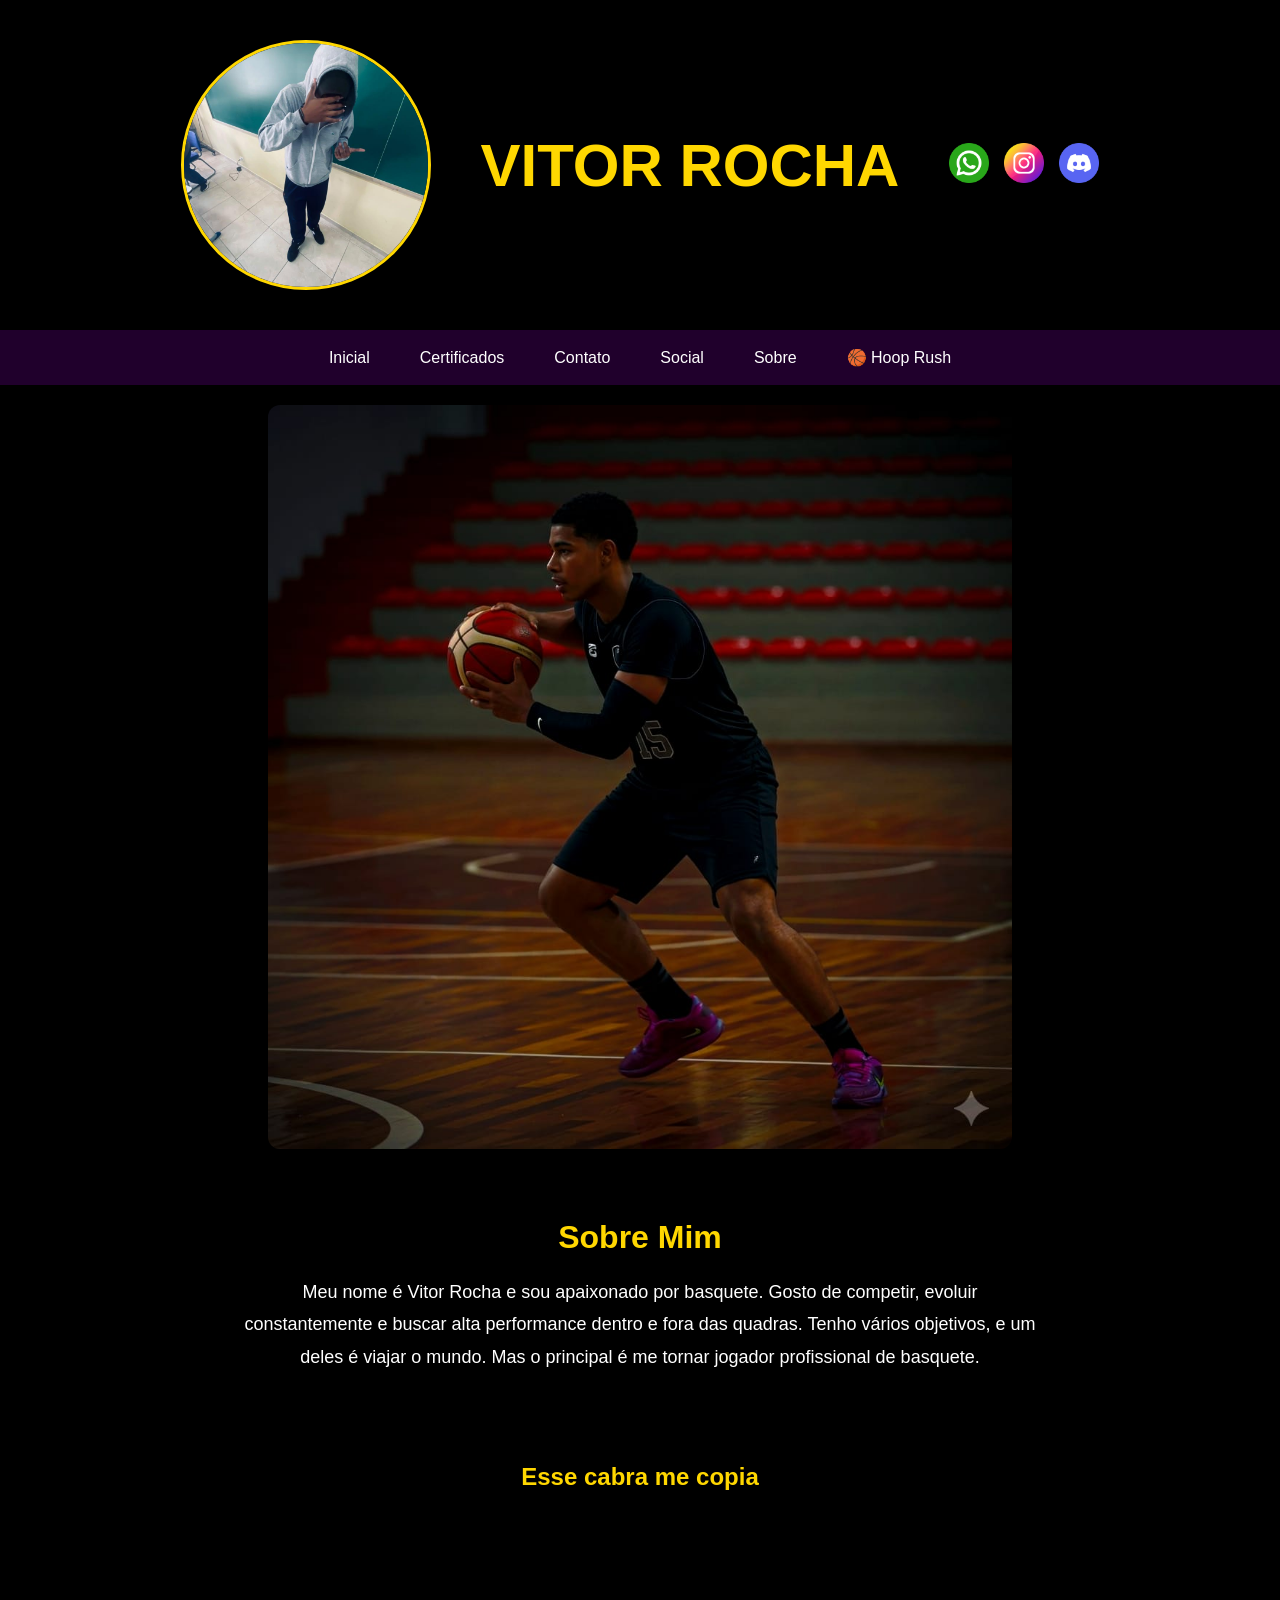
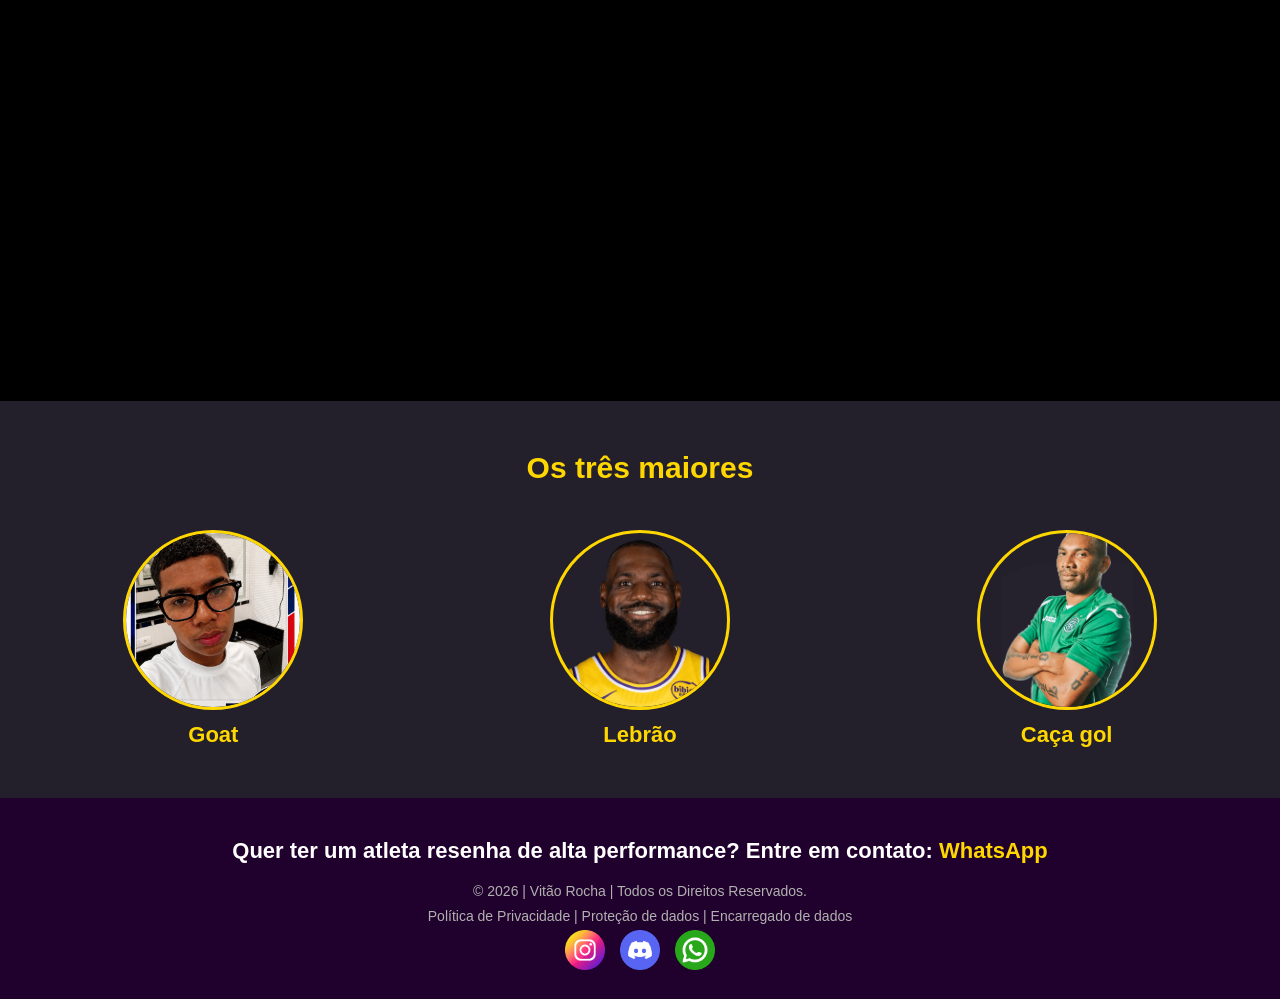
==== commit cf156a38: "ff" ====
--- a/index.html
+++ b/index.html
@@ -18,7 +18,7 @@
 
         <img
             class="cabecalho_imagem"
-            src="WhatsApp Image 2026-06-12 at 19.13.53.jpeg"
+            src="WhatsApp Image 2026-10-12 at 17.36.44.jpeg"
             alt="Foto do Vitor">
 
         <h1 class="titulo_site">VITOR ROCHA</h1>
@@ -62,7 +62,7 @@
 
             <img
                 class="escola-image"
-                src="paragrafo_1_banner.jpg"
+                src="WhatsApp Image 2026-06-12 at 19.13.53.jpeg"
                 alt="Banner esportivo de basquete">
 
         </section>
--- a/style.css
+++ b/style.css
@@ -22,16 +22,14 @@
     scroll-behavior: smooth;
 }
 
+
 body {
     font-family: Arial, Helvetica, sans-serif;
-    background-image: url("background 02.png");
-    background-size: cover;
-    background-position: center;
-    background-repeat: no-repeat;
-    background-attachment: fixed;
-    color: var(--branco);
+    background: #000000;
+    color: #ffffff;
     min-height: 100vh;
 }
+
 
 /* ========================================
    CABEÇALHO
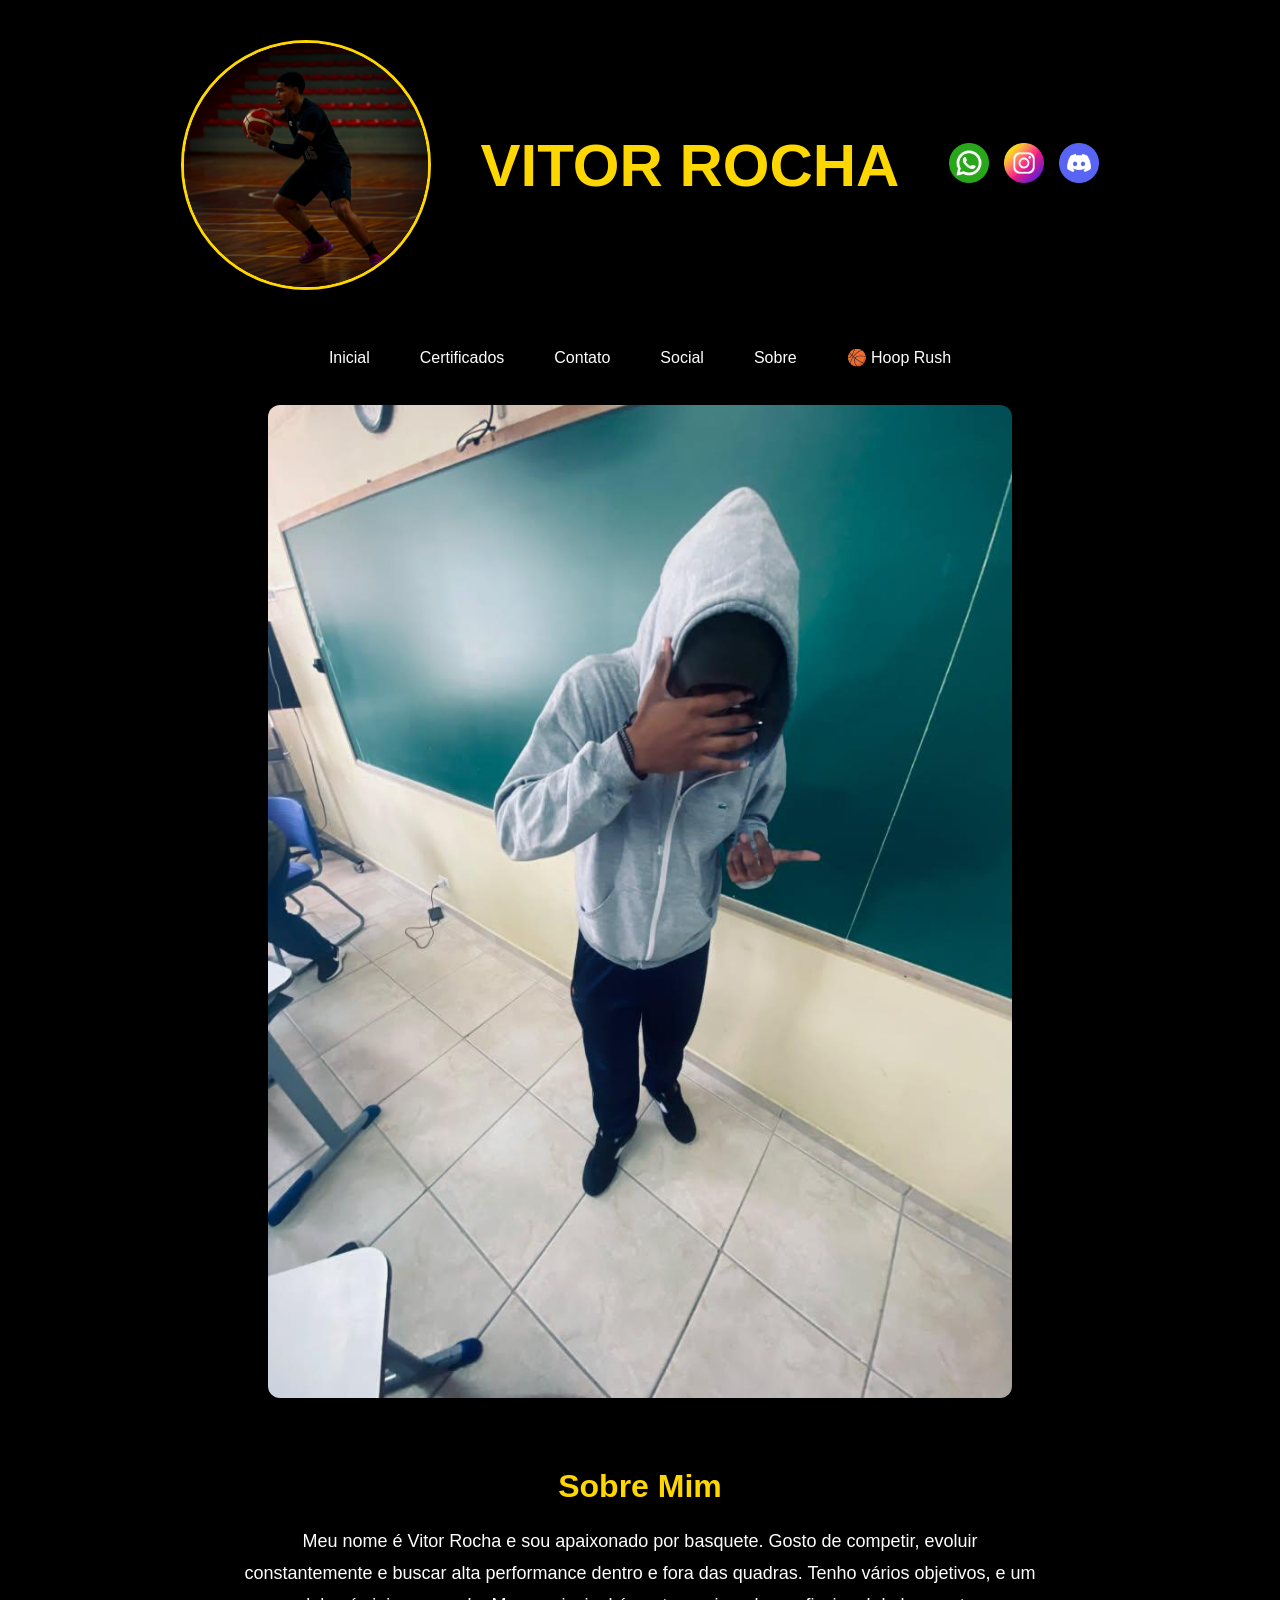
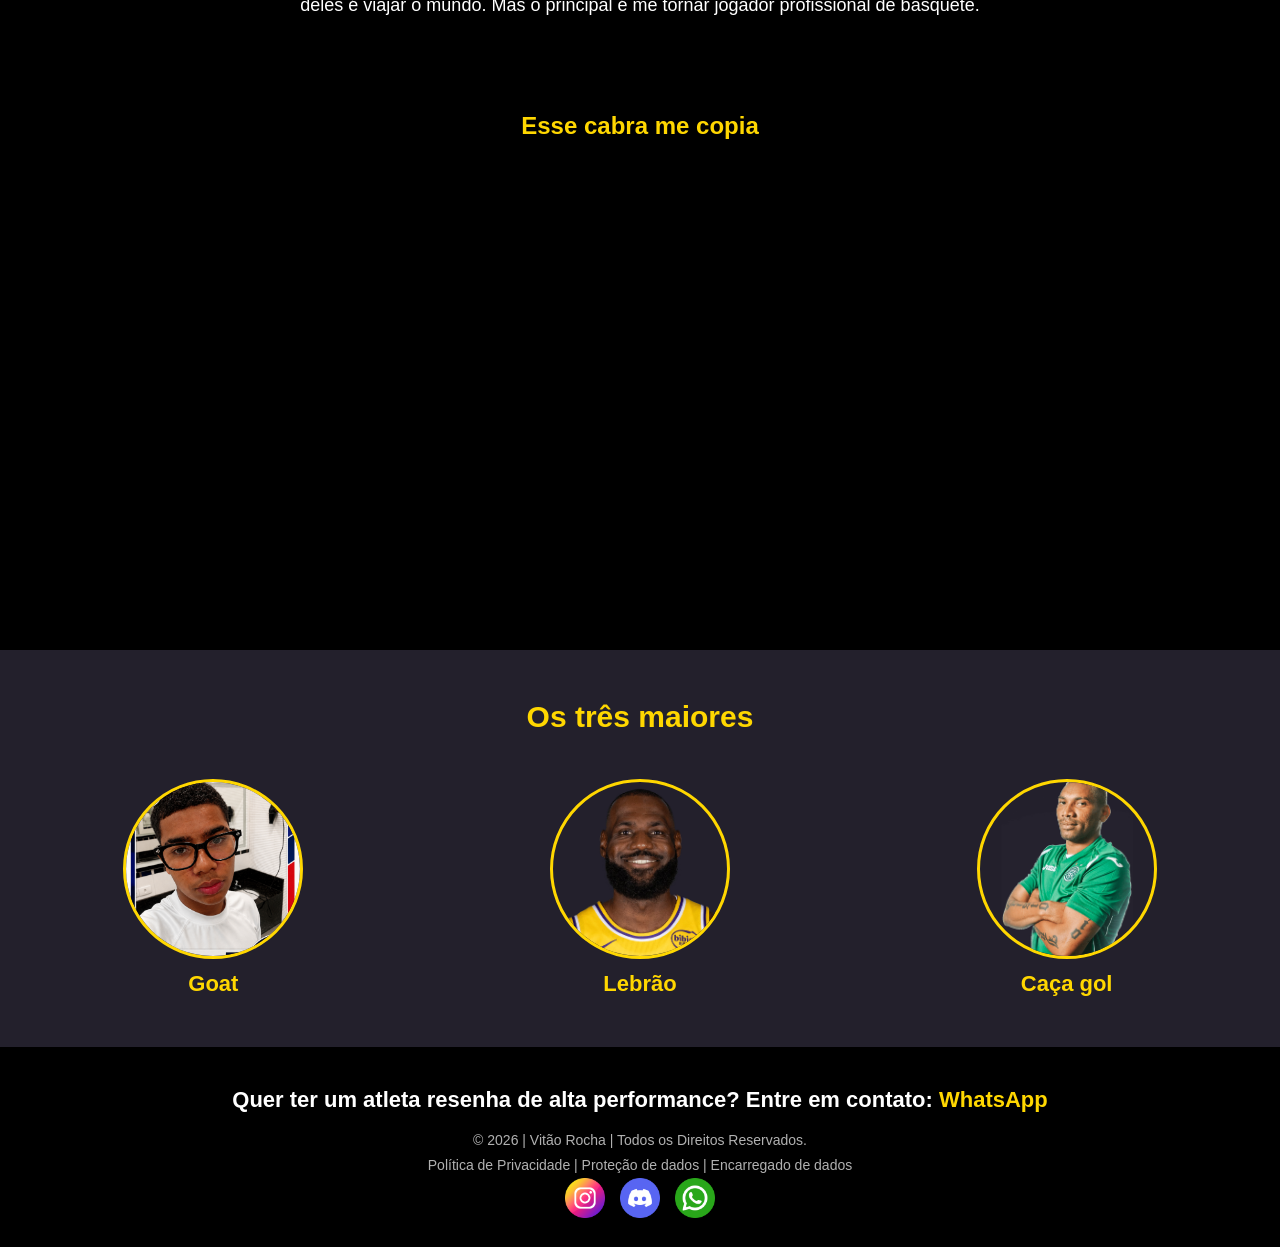
==== commit 8b8a412c: "s" ====
--- a/index.html
+++ b/index.html
@@ -18,7 +18,7 @@
 
         <img
             class="cabecalho_imagem"
-            src="WhatsApp Image 2026-10-12 at 17.36.44.jpeg"
+            src="WhatsApp Image 2026-06-12 at 19.13.53.jpeg"
             alt="Foto do Vitor">
 
         <h1 class="titulo_site">VITOR ROCHA</h1>
@@ -62,7 +62,7 @@
 
             <img
                 class="escola-image"
-                src="WhatsApp Image 2026-06-12 at 19.13.53.jpeg"
+                src="WhatsApp Image 2026-10-12 at 17.36.44.jpeg"
                 alt="Banner esportivo de basquete">
 
         </section>
--- a/style.css
+++ b/style.css
@@ -748,3 +748,14 @@
         width: 125px;
     }
 }
+
+footer.escola {
+    background-color: #000000;
+    color: #ffffff;
+}
+
+nav,
+nav ul {
+    background-color: #000000;
+}
+
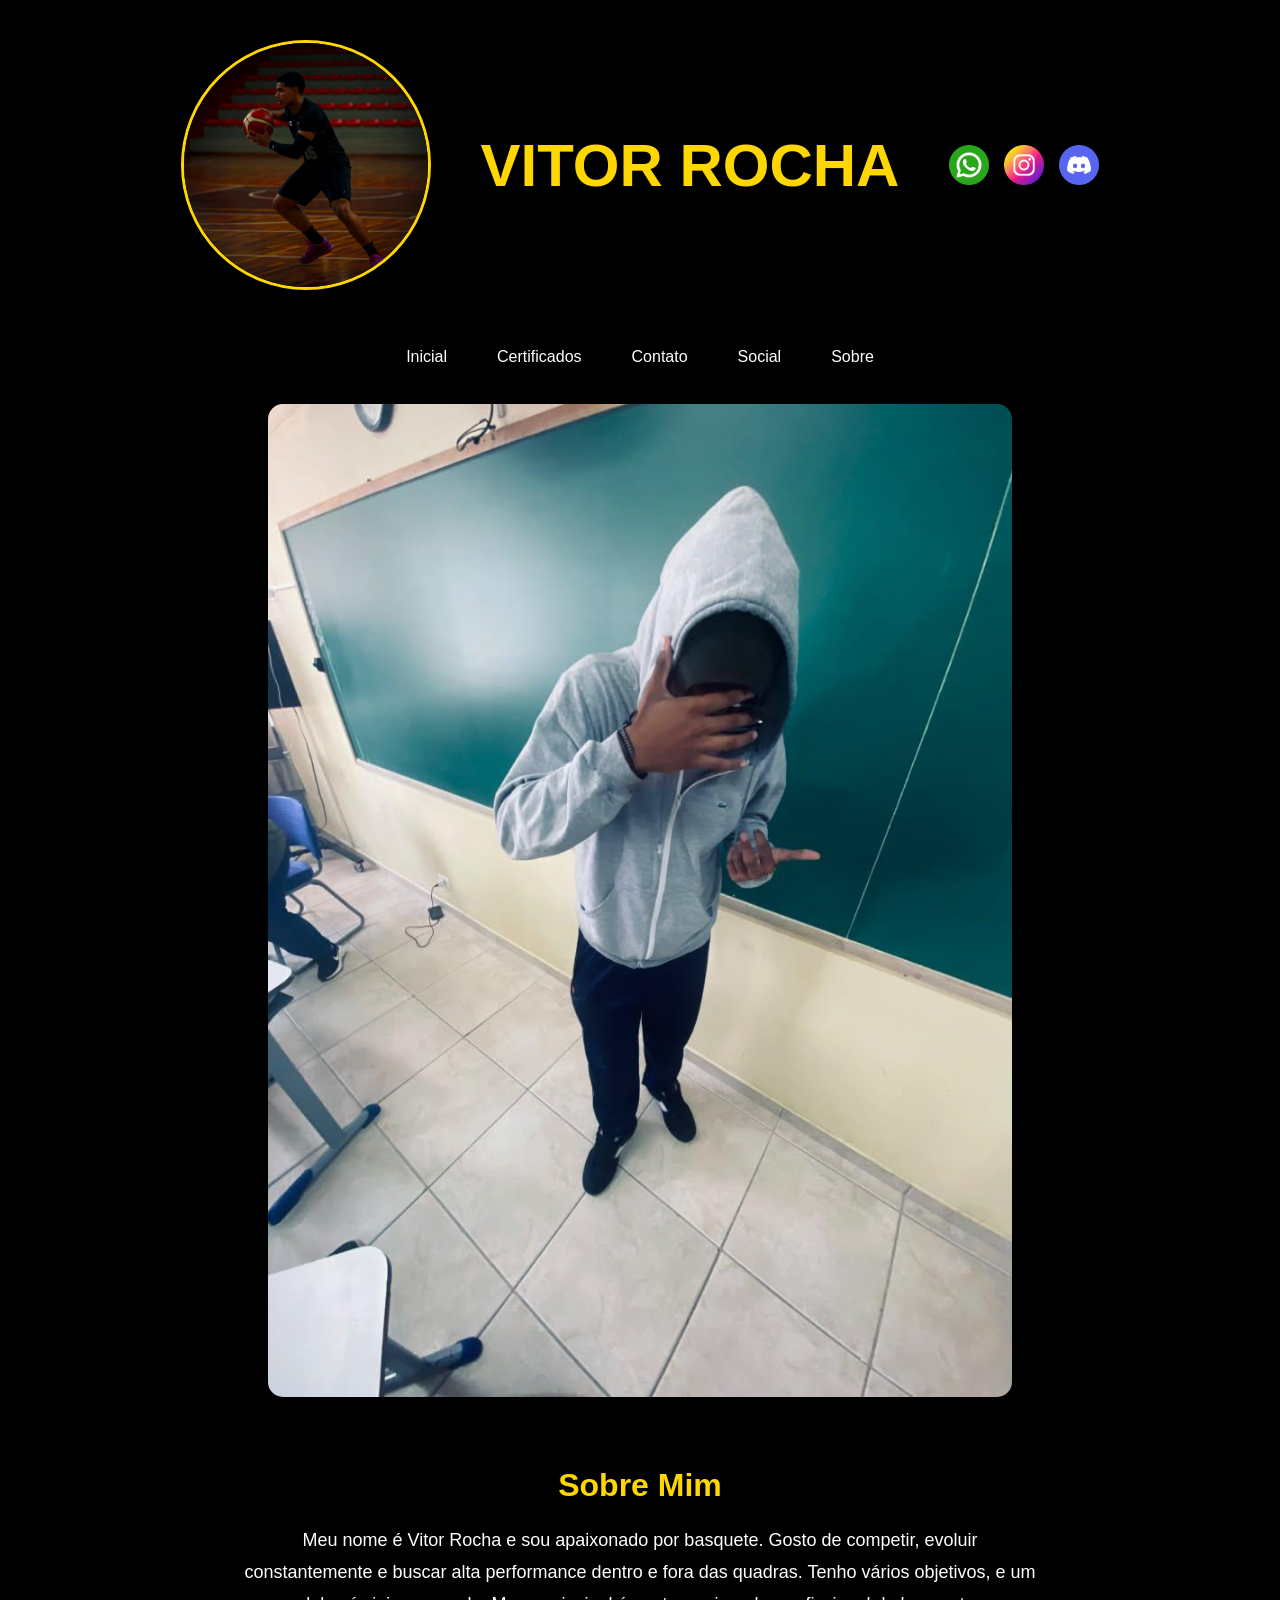
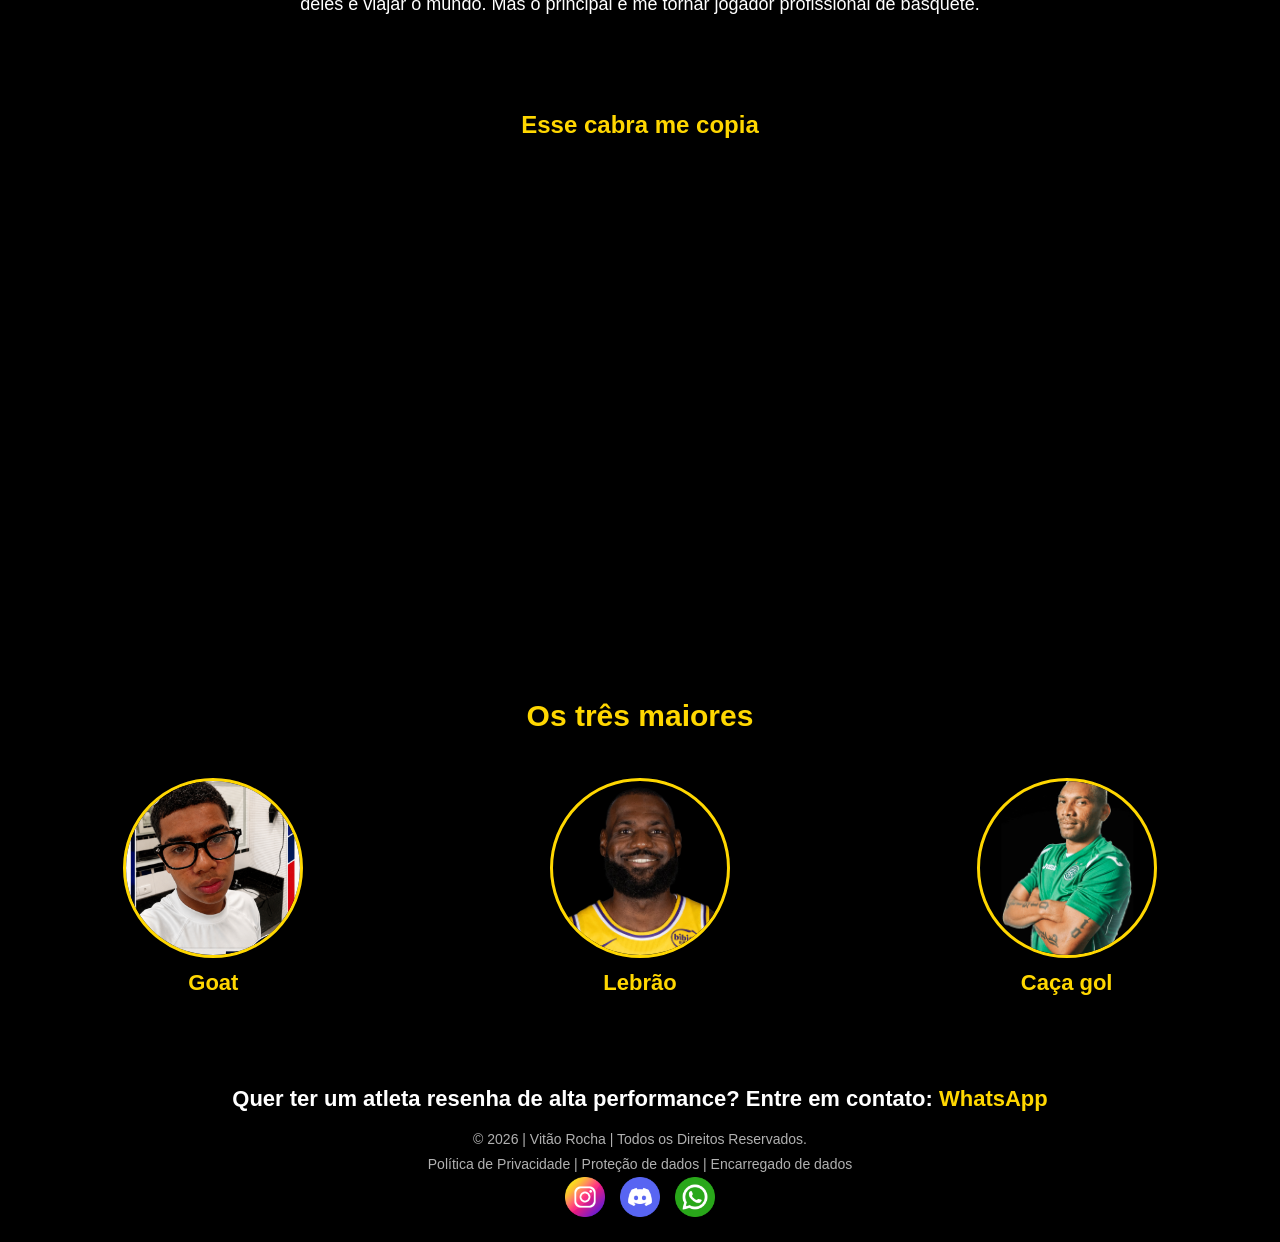
==== commit d5e7d356: "gg" ====
--- a/index.html
+++ b/index.html
@@ -51,7 +51,7 @@
             <li><a href="contato.html">Contato</a></li>
             <li><a href="social.html">Social</a></li>
             <li><a href="sobre.html">Sobre</a></li>
-            <li><a href="jogo.html">🏀 Hoop Rush</a></li>
+           
         </ul>
     </nav>
 
--- a/style.css
+++ b/style.css
@@ -1,6 +1,6 @@
 
 /* ========================================
-   CONFIGURAÇÕES GERAIS
+   1. CONFIGURAÇÕES GERAIS
 ======================================== */
 
 * {
@@ -10,9 +10,9 @@
 }
 
 :root {
+    --preto: #000000;
     --roxo: #20002c;
     --roxo-claro: #30203d;
-    --fundo-estudantes: #23202c;
     --dourado: #ffd700;
     --branco: #ffffff;
     --cinza: #b1b1b1;
@@ -22,21 +22,19 @@
     scroll-behavior: smooth;
 }
 
-
 body {
     font-family: Arial, Helvetica, sans-serif;
-    background: #000000;
-    color: #ffffff;
+    background: var(--preto);
+    color: var(--branco);
     min-height: 100vh;
 }
 
-
-/* ========================================
-   CABEÇALHO
+/* ========================================
+   2. CABEÇALHO
 ======================================== */
 
 header {
-    background-color: transparent;
+    background-color: var(--preto);
     color: var(--branco);
     width: 100%;
     padding: 40px 20px;
@@ -75,7 +73,7 @@
 }
 
 /* ========================================
-   ÍCONES SOCIAIS DO CABEÇALHO
+   3. REDES SOCIAIS DO CABEÇALHO
 ======================================== */
 
 .sociais {
@@ -83,6 +81,12 @@
     align-items: center;
     justify-content: center;
     gap: 15px;
+}
+
+.sociais a {
+    display: inline-flex;
+    align-items: center;
+    justify-content: center;
 }
 
 .sociais img {
@@ -98,7 +102,41 @@
 }
 
 /* ========================================
-   BANNER
+   4. MENU DE NAVEGAÇÃO
+======================================== */
+
+nav {
+    background-color: var(--preto);
+    width: 100%;
+}
+
+nav ul {
+    list-style: none;
+    margin: 0;
+    padding: 0;
+    display: flex;
+    justify-content: center;
+    align-items: center;
+    flex-wrap: wrap;
+    background-color: var(--preto);
+}
+
+nav ul li a {
+    display: block;
+    color: var(--branco);
+    text-decoration: none;
+    padding: 18px 25px;
+    font-family: Arial, sans-serif;
+    transition: background-color 0.3s ease, color 0.3s ease;
+}
+
+nav ul li a:hover {
+    background-color: var(--dourado);
+    color: var(--preto);
+}
+
+/* ========================================
+   5. BANNER
 ======================================== */
 
 .banner1 {
@@ -106,6 +144,7 @@
     justify-content: center;
     align-items: center;
     padding: 20px;
+    background-color: var(--preto);
 }
 
 .escola-image {
@@ -116,13 +155,14 @@
 }
 
 /* ========================================
-   SEÇÃO SOBRE MIM
+   6. SEÇÃO SOBRE MIM
 ======================================== */
 
 .sobre {
     text-align: center;
     padding: 50px 20px;
     color: var(--branco);
+    background-color: var(--preto);
 }
 
 .sobre h2 {
@@ -139,12 +179,13 @@
 }
 
 /* ========================================
-   VÍDEO
+   7. VÍDEO
 ======================================== */
 
 .video {
     text-align: center;
     padding: 40px 20px;
+    background-color: var(--preto);
 }
 
 .video h2 {
@@ -163,11 +204,12 @@
 }
 
 /* ========================================
-   SEÇÃO DOS ESTUDANTES
+   8. OS TRÊS MAIORES
 ======================================== */
 
 .estudante {
-    background-color: var(--fundo-estudantes);
+    background-color: var(--preto);
+    color: var(--branco);
     padding: 20px 20px 35px;
 }
 
@@ -228,11 +270,11 @@
 }
 
 /* ========================================
-   RODAPÉ
+   9. RODAPÉ
 ======================================== */
 
 footer.escola {
-    background-color: var(--roxo);
+    background-color: var(--preto);
     color: var(--branco);
     padding: 25px 20px;
     text-align: center;
@@ -270,41 +312,7 @@
 }
 
 /* ========================================
-   MENU DE NAVEGAÇÃO
-======================================== */
-
-nav {
-    background-color: var(--roxo);
-    width: 100%;
-}
-
-nav ul {
-    list-style: none;
-    margin: 0;
-    padding: 0;
-    display: flex;
-    justify-content: center;
-    align-items: center;
-    flex-wrap: wrap;
-    background-color: var(--roxo);
-}
-
-nav ul li a {
-    display: block;
-    color: var(--branco);
-    text-decoration: none;
-    padding: 18px 25px;
-    font-family: Arial, sans-serif;
-    transition: background-color 0.3s ease, color 0.3s ease;
-}
-
-nav ul li a:hover {
-    background-color: var(--dourado);
-    color: var(--roxo);
-}
-
-/* ========================================
-   TÍTULOS DAS PÁGINAS
+   10. TÍTULOS DAS PÁGINAS
 ======================================== */
 
 main > h1 {
@@ -316,7 +324,7 @@
 }
 
 /* ========================================
-   CERTIFICADOS
+   11. CERTIFICADOS
 ======================================== */
 
 .certificados {
@@ -326,14 +334,16 @@
     gap: 30px;
     flex-wrap: wrap;
     padding: 20px;
+    background-color: var(--preto);
 }
 
 .certificado {
     width: 450px;
     max-width: 100%;
-    background-color: var(--branco);
-    color: #222222;
+    background-color: #111111;
+    color: var(--branco);
     padding: 20px;
+    border: 1px solid #333333;
     border-radius: 15px;
     text-align: center;
     box-shadow: 0 5px 15px rgba(0, 0, 0, 0.3);
@@ -351,25 +361,26 @@
 }
 
 .certificado h2 {
-    color: var(--roxo);
+    color: var(--dourado);
     font-size: 20px;
     margin-top: 15px;
 }
 
 .certificado p {
-    color: #333333;
+    color: var(--branco);
     font-size: 16px;
     margin-top: 10px;
     line-height: 1.6;
 }
 
 /* ========================================
-   PÁGINA SOCIAL
+   12. PÁGINA SOCIAL
 ======================================== */
 
 .pagina-social {
     text-align: center;
     padding: 40px 20px;
+    background-color: var(--preto);
 }
 
 .pagina-social h1 {
@@ -396,8 +407,8 @@
 .redes a {
     width: 180px;
     padding: 20px;
-    background-color: rgba(32, 0, 44, 0.85);
-    border: 1px solid rgba(255, 215, 0, 0.3);
+    background-color: #111111;
+    border: 1px solid #333333;
     border-radius: 15px;
     text-decoration: none;
     color: var(--branco);
@@ -426,12 +437,13 @@
 }
 
 /* ========================================
-   PÁGINA DE CONTATO
+   13. PÁGINA DE CONTATO
 ======================================== */
 
 .pagina-contato {
     text-align: center;
     padding: 40px 20px;
+    background-color: var(--preto);
 }
 
 .pagina-contato h1 {
@@ -450,8 +462,8 @@
     max-width: 90%;
     margin: 40px auto;
     padding: 30px;
-    background-color: rgba(32, 0, 44, 0.85);
-    border: 1px solid rgba(255, 215, 0, 0.3);
+    background-color: #111111;
+    border: 1px solid #333333;
     border-radius: 15px;
     display: flex;
     flex-direction: column;
@@ -490,7 +502,7 @@
     border: none;
     border-radius: 8px;
     background-color: var(--dourado);
-    color: var(--roxo);
+    color: var(--preto);
     font-size: 16px;
     font-weight: bold;
     cursor: pointer;
@@ -503,12 +515,13 @@
 }
 
 /* ========================================
-   PÁGINA SOBRE
+   14. PÁGINA SOBRE
 ======================================== */
 
 .pagina-sobre {
     padding: 50px 40px;
     text-align: center;
+    background-color: var(--preto);
 }
 
 .pagina-sobre > h1 {
@@ -565,7 +578,7 @@
 }
 
 /* ========================================
-   PÁGINA DO JOGO
+   15. PÁGINA DO JOGO
 ======================================== */
 
 .pagina-jogo {
@@ -573,6 +586,7 @@
     margin: 0 auto;
     padding: 40px 20px;
     text-align: center;
+    background-color: var(--preto);
 }
 
 .pagina-jogo h1,
@@ -593,7 +607,7 @@
     min-height: 600px;
     border: none;
     border-radius: 16px;
-    background-color: var(--roxo);
+    background-color: var(--preto);
 }
 
 .pagina-jogo a {
@@ -606,7 +620,7 @@
 }
 
 /* ========================================
-   ADAPTAÇÃO PARA CELULARES
+   16. ADAPTAÇÃO PARA CELULARES
 ======================================== */
 
 @media (max-width: 768px) {
@@ -721,7 +735,7 @@
 }
 
 /* ========================================
-   CELULARES PEQUENOS
+   17. CELULARES PEQUENOS
 ======================================== */
 
 @media (max-width: 400px) {
@@ -749,13 +763,21 @@
     }
 }
 
-footer.escola {
-    background-color: #000000;
-    color: #ffffff;
-}
-
-nav,
-nav ul {
-    background-color: #000000;
-}
-
+
+/* Banner com efeito hover */
+.escola-image {
+    width: 60%;
+    max-width: 800px;
+    height: auto;
+    border-radius: 15px;
+
+    /* Transição suave */
+    transition: transform 0.4s ease, box-shadow 0.4s ease;
+}
+
+/* Efeito ao passar o mouse */
+.escola-image:hover {
+    transform: scale(1.04) translateY(-5px);
+    box-shadow: 0 15px 30px rgba(255, 215, 0, 0.4);
+    cursor: pointer;
+}
